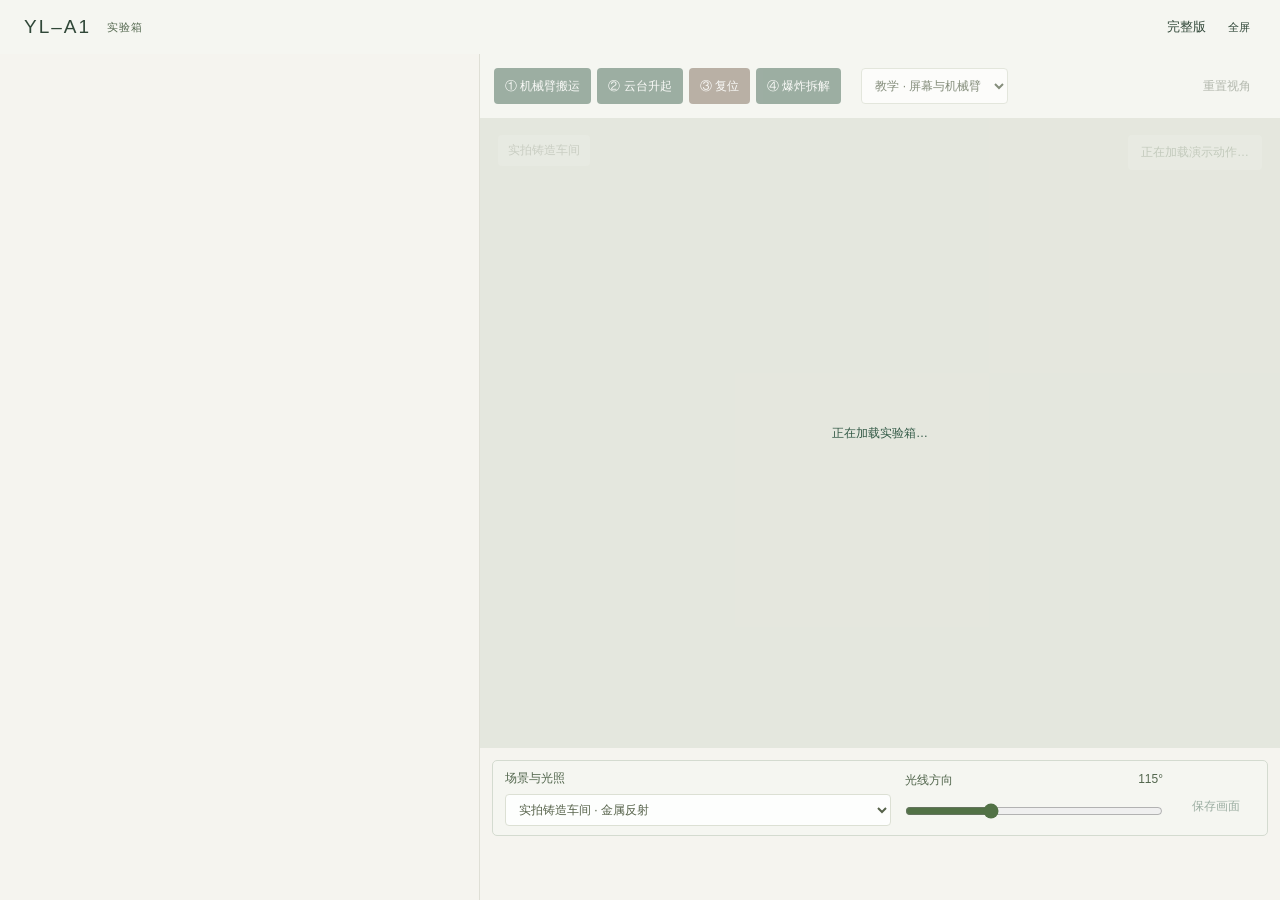
==== lite.html @ 1d9c5d98 "Release standalone YL-A1 demo with collision stops and finite-force grasping" ====
<!doctype html>
<html lang="zh-CN" data-render-mode="lite">
<head>
<meta charset="utf-8"><meta name="viewport" content="width=device-width,initial-scale=1">
<title>亚龙实验箱 · 轻量版</title>
<link rel="icon" href="data:,">
<link rel="stylesheet" href="style.css?rev=20261110-physics">
<link rel="stylesheet" href="preview-layout.css?rev=20261110-physics">
<link rel="stylesheet" href="demo.css?rev=20261110-physics">
<link rel="stylesheet" href="lesson-panel.css?rev=20261110-physics">
<link rel="stylesheet" href="demo-release.css?rev=20261110-physics">
<script type="importmap">{
  "imports": {
    "three": "./vendor/three/build/three.webgpu.js",
    "three/webgpu": "./vendor/three/build/three.webgpu.js",
    "three/tsl": "./vendor/three/build/three.tsl.js",
    "three/addons/": "./vendor/three/examples/jsm/",
    "three/examples/jsm/": "./vendor/three/examples/jsm/",
    "./angle-map.js": "./angle-map.js?rev=20261110-physics",
    "./button-detail.js": "./button-detail.js?rev=20261110-physics",
    "./demo-app.js": "./demo-app.js?rev=20261110-physics",
    "./explode-preview.js": "./explode-preview.js?rev=20261110-physics",
    "./finish-calibration.js": "./finish-calibration.js?rev=20261110-physics",
    "./laboratory-stage.js": "./laboratory-stage.js?rev=20261110-physics",
    "./lesson-panel.js": "./lesson-panel.js?rev=20261110-physics",
    "./lesson-program.js": "./lesson-program.js?rev=20261110-physics",
    "./lesson-runner.js": "./lesson-runner.js?rev=20261110-physics",
    "./lesson-screen.js": "./lesson-screen.js?rev=20261110-physics",
    "./levels.js": "./levels.js?rev=20261110-physics",
    "./panel-art.js": "./panel-art.js?rev=20261110-physics",
    "./part-labels.js": "./part-labels.js?rev=20261110-physics",
    "./photographic-environments.js": "./photographic-environments.js?rev=20261110-physics",
    "./render-mode.js": "./render-mode.js?rev=20261110-physics",
    "./selection-indicator.js": "./selection-indicator.js?rev=20261110-physics",
    "./self-occlusion.js": "./self-occlusion.js?rev=20261110-physics",
    "./servo-labels.js": "./servo-labels.js?rev=20261110-physics",
    "./studio-post.js": "./studio-post.js?rev=20261110-physics",
    "./studio-stage.js": "./studio-stage.js?rev=20261110-physics",
    "./surface-detail.js": "./surface-detail.js?rev=20261110-physics",
    "./teaching-bundle.js": "./teaching-bundle.js?rev=20261110-physics",
    "./wood-texture.js": "./wood-texture.js?rev=20261110-physics"
  }
}</script>
</head>
<body class="demo-view">
<div class="demo-brand">YL–A1 <span>实验箱</span><a class="quality-link" href="index.html">完整版</a><button id="fullscreen" type="button">全屏</button></div>
<aside id="lesson-panel" aria-label="关卡"></aside>
<main aria-label="实验箱演示">
 <section id="page-materials" class="page active"><div class="material-layout"><div class="preview-column">
  <div class="viewport-toolbar">
   <div class="motion-actions"><button id="arm-start" disabled>① 机械臂搬运</button><button id="gimbal-start" disabled>② 云台升起</button><button id="reset" disabled>③ 复位</button><button id="explode-start" disabled>④ 爆炸拆解</button></div>
   <select id="camera-view" aria-label="演示视角" disabled><option value="teaching">教学 · 屏幕与机械臂</option><option value="wide">远景 · 整箱</option><option value="medium">中景 · 功能动作</option><option value="close">近景 · 材质细节</option><option value="detail">材质近景</option><option value="arm">机械臂</option><option value="gimbal">云台</option><option value="top">俯视</option><option value="all">整箱</option></select>
   <button id="reset-view" class="quiet" disabled>重置视角</button>
  </div>
  <div id="viewport"><div id="action-status" role="status" aria-live="polite">正在加载演示动作…</div><div class="viewport-label">实拍铸造车间</div><div id="loading" class="loading" role="status">正在准备实验箱…</div></div>
  <div class="preview-controls">
   <div><label for="environment">场景与光照 <a id="environment-source" href="https://polyhaven.com/a/industrial_workshop_foundry" target="_blank" rel="noopener">Poly Haven</a></label><select id="environment"><option value="foundry">实拍铸造车间 · 金属反射</option><option value="workshop">实拍车间 · 大窗日光</option><option value="metalStudio">实拍摄影棚 · 柔光箱反射</option><option value="light">中性柔光棚</option><option value="dark">深灰摄影棚 · 轮廓光</option><option value="warm">暖色摄影棚</option></select></div>
   <div><label for="environment-rotation">光线方向 <output id="environment-angle">0°</output></label><input id="environment-rotation" type="range" min="0" max="360" step="1" value="0"></div>
   <button id="snapshot" type="button" class="quiet" disabled>保存画面</button>
  </div>
 </div></div></section>
</main>
<select id="model" hidden aria-label="模型"><option value="all">实验箱</option></select><select id="target" hidden aria-label="当前零件"><option value=""></option></select>
<script src="demo-start.js?rev=20261110-physics"></script>
</body></html>
---- style.css ----
@charset "UTF-8";
.selection-indicator{position:absolute;top:43px;left:18px;max-width:90%;padding:7px 10px;border:1px solid #e7a43a;background:#fff5dbed;color:#684516;border-radius:4px;font-size:11px;pointer-events:none;z-index:2}.selection-indicator[hidden]{display:none}
:root{--paper:#f5f4ef;--white:#fff;--ink:#242b27;--muted:#7c817b;--line:#dfdfd6;--green:#315844;--mint:#e6ece2;--orange:#c7784d;font-family:Inter,"Segoe UI","Microsoft YaHei",sans-serif;color:var(--ink);background:var(--paper);font-synthesis:none}
*{box-sizing:border-box}body{margin:0;font-size:14px}button,input,select{font:inherit}button,a,select,input{outline-offset:4px}button{cursor:pointer;border:0;background:transparent;color:inherit}button:disabled{opacity:.45;cursor:not-allowed}a{color:inherit;text-decoration:none}a:hover{text-decoration:underline}h1,h2,h3,p{margin-top:0}p{line-height:1.8}button{transition:background .16s,color .16s}button:focus-visible,a:focus-visible{outline:2px solid var(--green)}button:hover{filter:brightness(.96)}.rail{position:fixed;inset:0 auto 0 0;width:222px;background:#242d27;color:#e7ece4;padding:32px 20px;display:flex;flex-direction:column;z-index:5}.brand{display:flex;align-items:center;gap:12px;font-weight:600;font-size:17px;padding:0 6px}.brand small{display:block;font-size:11px;font-weight:400;color:#a7b0a3;margin-top:7px;letter-spacing:1px}.brandmark{width:35px;height:40px;border:1px solid #8c9d8a;border-radius:10px;display:grid;place-items:center;font-family:Georgia,serif;font-size:27px}.rail nav{margin-top:65px;display:grid;gap:9px}.nav{padding:14px 12px;text-align:left;border-radius:6px;display:flex;align-items:center;gap:12px;font-size:13px;color:#acb8a8}.nav span{font-size:10px;font-family:monospace;opacity:.65}.nav.active{background:#3b493d;color:#f1f3e8}.demo-nav{background:#b97845;color:#fff!important;box-shadow:0 8px 18px #121b1555;font-weight:600;position:relative}.demo-nav:hover{background:#d18b52;filter:none;text-decoration:none}.demo-nav span{color:#ffe1bd;opacity:1;font-size:11px}.demo-nav:after{content:"";position:absolute;inset:0;border:1px solid #e8b27e66;border-radius:6px;pointer-events:none}.nav i{margin-left:auto;font-size:11px;font-style:normal}.rail-note{margin-top:auto;border-top:1px solid #425043;padding:22px 8px 0;font-size:12px;color:#bec8b7}.rail-note p{margin:14px 0 0;color:#8f9c8d;font-size:11px}.dot{display:inline-block;width:6px;height:6px;background:#80a27a;border-radius:50%;margin-right:8px;vertical-align:middle}main{margin-left:222px}header{height:79px;border-bottom:1px solid var(--line);display:flex;align-items:center;justify-content:space-between;padding:0 40px;font-size:12px;color:var(--muted)}.header-actions{display:flex;gap:14px}.solid,.outline,.quiet{padding:10px 15px;border-radius:5px;font-size:12px;white-space:nowrap}.solid{background:var(--green);color:#fff}.solid span{margin-left:20px}.outline{border:1px solid #bdc6b6}.quiet{background:transparent;color:#66705f}.page{display:none;padding:36px 40px 46px}.page.active{display:block}.eyebrow{display:block;color:var(--green);font-size:11px;letter-spacing:2px;margin-bottom:16px;font-weight:600}h1{font-size:39px;line-height:1.35;letter-spacing:-1px;font-weight:500;margin-bottom:12px}h1 em{font-style:normal;color:var(--green)}h2{font-size:16px;font-weight:550;letter-spacing:-.2px}h3{font-size:14px;font-weight:600}footer{padding:20px 40px;border-top:1px solid var(--line);font-size:10px;display:flex;justify-content:space-between;color:#899080;gap:15px}footer a{text-decoration:underline}.intro{padding:15px 0 35px;position:relative}.intro h1{font-size:44px}.intro-actions{display:flex;align-items:center;gap:10px;position:relative;z-index:1}.demo-launch{display:inline-block}.intro>p{color:#73796d;margin:18px 0 24px}.intro:after{content:"";position:absolute;right:4%;top:5px;width:220px;height:220px;border-radius:50%;background:radial-gradient(circle at 32% 26%,#e5ebe0 2%,#98a68d 30%,#51664c 55%,#2b3f29 75%);box-shadow:16px 27px 45px #79857135,inset -15px -15px 30px #1f31252a;pointer-events:none}.section-heading{display:flex;justify-content:space-between;align-items:center;gap:10px}.section-heading h2{margin:0}.section-heading>span{font-size:10px;color:var(--muted)}.flow-board{border:1px solid var(--line);background:#fff;padding:23px;border-radius:8px}.flow-steps{display:grid;grid-template-columns:repeat(5,1fr);gap:16px;margin:25px 0}.flow-step{text-align:left;position:relative;background:#f7f7f2;padding:17px 14px;border:1px solid transparent;border-radius:5px;min-height:100px}.flow-step:not(:last-child):after{content:"→";position:absolute;right:-14px;top:40%;color:#acb3a4;font-size:15px}.flow-step.active{border-color:#809772;background:#eef2e9}.flow-step small{display:block;color:#8b9584;margin-bottom:12px;font:10px monospace}.flow-step b{font-size:14px;font-weight:550}.flow-step span{display:block;color:#7e8776;font-size:11px;margin-top:8px}.flow-detail{display:grid;grid-template-columns:1.05fr 1.25fr;gap:40px;padding:24px 7px 5px;border-top:1px solid var(--line);min-height:160px}.flow-detail h3{font-size:20px;font-weight:500;margin-bottom:10px}.flow-detail p{font-size:12px;color:#6f7867;margin-bottom:8px}.flow-detail .flow-example{background:#f4f5ef;padding:17px 20px;border-radius:5px;align-self:start}.flow-example small{color:var(--green);font-size:10px;letter-spacing:1px}.flow-example p{color:#49583f;margin:9px 0 0}.explain-grid{display:grid;grid-template-columns:repeat(3,1fr);gap:27px;margin-top:32px}.explain-grid article{padding:0 12px 0 0}.mini-icon{font-size:24px;color:#648059;display:block;margin-bottom:12px}.explain-grid p{font-size:12px;color:#79816f}.workflow-bottom{border-top:1px solid var(--line);margin-top:18px;padding-top:28px;display:flex;justify-content:space-between;align-items:center;gap:25px}.workflow-bottom p{font-size:12px;color:#727a68;max-width:770px;margin:0}.workflow-bottom b{color:#4f5c45;font-weight:550}.page-title{display:flex;align-items:end;justify-content:space-between;gap:20px;margin-bottom:25px}.page-title h1{font-size:32px;margin-bottom:0}.page-title p{font-size:11px;color:var(--muted);margin-bottom:6px}.material-layout{display:grid;grid-template-columns:175px minmax(320px,1fr) 244px;gap:22px}.library-panel .section-heading{margin-bottom:18px}.library-panel h2,.asset-panel h2{font-size:13px}.library-button{display:block;width:100%;text-align:left;padding:13px 10px;margin-bottom:6px;border-radius:5px;border:1px solid transparent}.library-button.active{background:#e7ecdf;border-color:#c7d2bd}.library-button b{font-size:12px;display:block;font-weight:550}.library-button small{font-size:10px;color:#8a917e;display:block;margin-top:5px}.library-button .lib-icon{display:inline-grid;place-items:center;width:22px;height:22px;font:10px Georgia;background:#e7e9e0;border-radius:4px;margin-right:7px;color:#6c785e}.library-info{margin-top:20px;padding:18px 5px 0;border-top:1px solid var(--line)}.library-info p{font-size:11px;color:#7a8370}.library-info a{font-size:11px;color:var(--green);display:inline-block;margin:0 9px 10px 0;text-decoration:underline}.tag{font-size:9px;background:#edf0e6;color:#677a58;padding:3px 6px;border-radius:3px;white-space:nowrap}.viewport-toolbar{display:flex;align-items:center;gap:5px;height:43px;margin-top:-8px}.viewport-toolbar select{margin-right:auto;max-width:55%}select{border:1px solid #dce0d4;background:#fff;padding:7px 9px;color:#56624a;border-radius:4px;font-size:11px;max-width:100%}#viewport{height:420px;position:relative;background:#e5e7df;border-radius:8px;overflow:hidden;border:1px solid #dce0d5}#viewport canvas{display:block;width:100%;height:100%;touch-action:none}.viewport-label{position:absolute;top:17px;left:18px;z-index:1;font-size:10px;color:#62705d;pointer-events:none}.viewport-bottom{position:absolute;bottom:14px;left:18px;right:18px;display:flex;flex-direction:column;gap:7px;pointer-events:none;color:#4a5c45;font-size:10px}.viewport-bottom span:last-child{font-size:9px;opacity:.6}.loading{position:absolute;inset:0;display:grid;place-items:center;color:#6c7c61;font-size:12px;background:#e5e7dfc9;z-index:3}.loading.hidden{display:none}.preview-controls{display:grid;grid-template-columns:1fr 1fr;gap:16px;margin:16px 0}.preview-controls label{font-size:10px;color:#7e8776;display:block;margin-bottom:7px}.preview-controls select{width:100%;background:transparent;font-size:10px}.compare-row{display:flex;justify-content:space-between;align-items:center;gap:10px}.segmented{display:flex;border:1px solid #d8dfd0;border-radius:4px;padding:3px}.segmented button{font-size:10px;padding:8px 13px;border-radius:3px;color:#88927b}.segmented .active{background:#fff;box-shadow:0 1px 4px #29391d12;color:#3d5633}.preview-note{font-size:10px;color:#8b9281;line-height:1.7;margin:15px 0}.upload{border-top:1px solid var(--line);padding-top:13px;font-size:11px;color:#68765b}.upload p{font-size:10px;color:#8a927f}.upload input{max-width:100%;font-size:10px;margin-bottom:10px}.upload label{display:block;font-size:10px}.asset-panel{background:#fff;border:1px solid var(--line);border-radius:7px;padding:17px;align-self:start}.search input{width:100%;margin:15px 0 12px;background:#f6f7f1;border:1px solid #e5e7de;border-radius:4px;padding:9px;font-size:10px}.asset-grid{display:grid;grid-template-columns:repeat(2,minmax(0,1fr));gap:9px;max-height:340px;overflow:auto;padding:2px}.asset-card{border:1px solid #e4e6dc;border-radius:5px;text-align:left;padding:5px;min-width:0;background:white}.asset-card.active{outline:2px solid #668456;outline-offset:-1px;background:#f1f5eb}.asset-card img{width:100%;height:67px;object-fit:cover;border-radius:3px;display:block;background:#e1e4d9}.asset-card b{display:block;font-size:10px;font-weight:500;margin:8px 2px 5px;overflow:hidden;text-overflow:ellipsis;white-space:nowrap}.asset-card small{display:block;font:8px monospace;color:#929b88;margin:0 2px 4px}.material-settings{border-top:1px solid var(--line);margin-top:19px;padding-top:17px}.material-settings p{font-size:10px;color:#8b937e;margin:0 0 15px}.material-settings label{display:block;font-size:10px;color:#738067;margin-top:12px}.material-settings output{float:right;color:#354c2f;font-family:monospace}input[type=range]{display:block;width:100%;height:3px;margin:13px 0 15px;accent-color:#527246;cursor:pointer}.material-settings .solid{width:100%;margin-top:17px;font-size:11px}.channel-links{display:flex;flex-wrap:wrap;gap:7px;margin-top:16px}.channel-links a{font-size:9px;border-bottom:1px solid #b1bba6;color:#758467}.no-assets{grid-column:1/-1;padding:20px 0;font-size:11px;color:#7c8770;line-height:1.8}.no-assets a{display:inline-block;margin-top:12px;text-decoration:underline;color:var(--green)}.stack-group{margin:32px 0}.stack-group>h2{display:flex;align-items:center;gap:12px;font-size:17px}.stack-group>h2 span{font:11px monospace;color:#94a18a}.stack-cards{display:grid;grid-template-columns:repeat(3,1fr);gap:16px}.stack-card{border:1px solid var(--line);border-radius:7px;background:#fff;padding:22px;display:flex;flex-direction:column;align-items:start}.stack-card.active{border-color:#648552;background:#f2f6ed}.stack-card h3{font-size:19px;font-weight:500;margin:16px 0 12px}.stack-card p{font-size:12px;color:#78826e;flex:1}.stack-card .tag{margin-bottom:0}.stack-card .outline{margin-top:8px}.stack-card a{margin-top:15px;font-size:10px;color:#8c967f;text-decoration:underline}.callout{padding:22px 25px;background:#e9ede2;border-left:3px solid #7c946b;border-radius:4px;margin-top:30px;color:#617454;font-size:12px}.callout p{margin:10px 0 0;font-size:12px}.plan-empty{border:1px dashed #b9c7ad;border-radius:9px;padding:50px 30px;text-align:center;color:#8d9b80;margin:35px 0}.plan-empty h2{color:#526947;font-size:22px;font-weight:400}.plan-item{display:flex;align-items:center;justify-content:space-between;gap:24px;padding:24px;border:1px solid var(--line);background:#fff;margin:14px 0;border-radius:6px}.plan-item img{width:66px;height:66px;border-radius:5px;object-fit:cover}.plan-item .plan-text{flex:1;min-width:0}.plan-item h3{margin:0 0 8px}.plan-item p,.plan-item a{font-size:11px;color:#7d8971;margin:0}.plan-item a{text-decoration:underline}.plan-item .remove{color:#a68778;font-size:12px}.plan-top{font-size:12px;color:#7b876e}.plan-top b{color:#4c6940}dialog{border:1px solid var(--line);border-radius:10px;max-width:min(1000px,92vw);max-height:90vh;padding:20px;background:var(--paper)}dialog::backdrop{background:#1c2c22aa;backdrop-filter:blur(4px)}dialog>button{float:right}dialog img{display:block;max-width:100%;max-height:68vh;margin:auto;object-fit:contain}dialog p{font-size:12px;color:#7f8c73}#toast{position:fixed;bottom:30px;left:calc(50% + 90px);transform:translate(-50%,20px);background:#2f4634;color:#eef2e8;padding:13px 22px;border-radius:6px;font-size:12px;z-index:99;opacity:0;pointer-events:none;transition:.2s;max-width:70vw}#toast.show{opacity:1;transform:translate(-50%,0)}
.catalog-tools{border-top:1px solid var(--line);margin-top:12px;padding-top:15px}.catalog-tools button{width:100%;font-size:10px;margin:5px 0}.catalog-tools p{font-size:10px;color:#7b876e;margin:8px 0 12px;line-height:1.7}.asset-filters{display:grid;grid-template-columns:1fr 1fr;gap:6px;margin:0 0 10px}.asset-filters select{font-size:10px;min-width:0;padding:7px 5px}#resolution{grid-column:1/-1}.pick-row{display:flex;align-items:center;gap:4px;font-size:9px;color:#89947c;margin:8px 0 12px}.pick-row span{margin-right:auto}.pick-row .quiet{padding:3px;font-size:9px}.asset-tile{position:relative;min-width:0}.asset-tile .asset-card{width:100%;height:100%;padding-top:6px}.asset-check{position:absolute;top:9px;right:7px;accent-color:#315844;width:14px;height:14px;cursor:pointer;box-shadow:0 0 4px #fff}.cache-badge{font-size:8px;display:block;color:#a58c69;padding:3px 2px}.cache-badge.cached{color:#527745}.asset-card .image-failed{font-size:9px;color:#89947e;line-height:1.6;object-fit:contain}.pagination{display:flex;align-items:center;justify-content:space-between;gap:10px;margin-top:12px}.pagination .outline{padding:5px 11px;font-size:11px}.pagination span{font:10px monospace;color:#859279}#downloads-dialog{width:650px;padding:28px}#downloads-dialog>p{font-size:12px;color:#7c8871}#downloads-dialog h2{font-size:22px}#downloads-dialog h3{margin-top:25px}.batch-options{display:grid;grid-template-columns:2fr 1fr;gap:18px;margin-top:24px}.batch-options label{font-size:11px;color:#77856d}.batch-options select{display:block;width:100%;margin-top:8px}.batch-options+.callout{margin:18px 0}.batch-options+.callout p{font-size:11px}#downloads-dialog progress{width:100%;height:7px;accent-color:#527a43}#downloads-dialog hr{border:0;border-top:1px solid var(--line);margin-top:28px}.queue-actions{display:flex;flex-wrap:wrap;gap:10px}#queue-summary,#queue-current,#queue-errors p{font-size:11px;color:#7b886d}#queue-errors p{color:#a06b54}.material-layout .asset-grid{max-height:360px}.material-layout .asset-card b{font-size:9px}
@media(min-width:1600px){.page{padding:45px 60px}header,footer{padding-left:60px;padding-right:60px}.material-layout{grid-template-columns:200px minmax(400px,1fr) 280px;gap:30px}#viewport{height:510px}.asset-card img{height:90px}}
@media(max-width:1200px){.rail{width:185px;padding:28px 14px}.brand{font-size:14px}.brand small{font-size:9px}main{margin-left:185px}.page{padding:28px 25px}.material-layout{grid-template-columns:150px minmax(260px,1fr) 205px;gap:14px}.asset-panel{padding:12px}header,footer{padding-left:25px;padding-right:25px}.viewport-toolbar .quiet{padding:7px;font-size:10px}#viewport{height:380px}.page-title{align-items:start}.page-title p{max-width:220px}.intro:after{width:190px;height:190px}}
@media(max-width:980px){.rail{width:160px}.brand{font-size:12px;gap:7px}.brandmark{width:27px;height:32px;font-size:23px}.nav{padding:12px 7px;gap:7px;font-size:11px}main{margin-left:160px}.material-layout{grid-template-columns:135px minmax(240px,1fr)}.asset-panel{grid-column:1/-1}.asset-grid{grid-template-columns:repeat(5,1fr)}.material-settings{display:grid;grid-template-columns:repeat(4,1fr);gap:10px}.material-settings h3,.material-settings>p,.channel-links{grid-column:1/-1}.material-settings .solid{grid-column:1/-1}.stack-cards{grid-template-columns:repeat(2,1fr)}.intro:after{width:155px;height:155px;right:0;top:30px}.intro h1{font-size:36px}.page-title h1{font-size:27px}.flow-step{padding:12px 8px}.flow-step b{font-size:12px}.flow-step span{font-size:9px}.flow-steps{gap:10px}.flow-step:not(:last-child):after{right:-10px}.flow-detail{gap:20px}.explain-grid{gap:14px}footer{flex-direction:column;gap:5px}}
@media(max-width:650px){.rail{position:static;width:100%;padding:17px 18px 0;background:#242d27}.brand{font-size:16px}.brand small{font-size:10px}.rail nav{display:flex;margin-top:20px;gap:3px}.nav{flex:1;justify-content:center;font-size:11px;padding:11px 2px;border-radius:4px 4px 0 0}.nav span,.rail-note{display:none}main{margin:0}header{height:60px;padding:0 18px}#crumb{font-size:10px}.header-actions{gap:2px}.header-actions .quiet,.header-actions .solid{font-size:10px;padding:8px}.page{padding:25px 18px}.intro:after{width:105px;height:105px;top:30px;opacity:.7}.intro h1{font-size:30px}.intro p{font-size:12px;max-width:75%}.flow-board{padding:16px}.flow-steps{grid-template-columns:1fr;gap:7px;margin:20px 0}.flow-step{min-height:0;display:flex;gap:12px;align-items:center;padding:12px}.flow-step small{margin:0}.flow-step span{margin:0 0 0 auto}.flow-step:not(:last-child):after{display:none}.flow-detail{grid-template-columns:1fr;gap:12px}.explain-grid{grid-template-columns:1fr;margin-top:24px;gap:10px}.explain-grid article{display:grid;grid-template-columns:35px 1fr}.explain-grid h3{margin-bottom:7px}.explain-grid p{grid-column:2}.workflow-bottom{display:block}.workflow-bottom>button{margin-top:18px}.page-title{display:block}.page-title p{max-width:none;margin-top:10px}.material-layout{display:flex;flex-direction:column}.library-panel #library-list{display:flex;overflow:auto;gap:8px;margin-top:10px}.library-button{min-width:130px;margin:0;padding:10px}.library-info{margin-top:10px;padding:10px 0;display:flex;gap:7px;align-items:center;flex-wrap:wrap}.library-info p{margin:0}.library-info p:nth-of-type(2){width:100%}.library-info a{margin:0 8px 0 0}.viewport-toolbar{margin:0}#viewport{height:360px}.asset-grid{grid-template-columns:repeat(3,1fr);max-height:300px}.material-settings{grid-template-columns:repeat(2,1fr)}.stack-cards{grid-template-columns:1fr}.plan-item{padding:16px;gap:12px}.plan-item img{width:44px;height:44px}.plan-item p{font-size:10px}#toast{left:50%;max-width:90vw;width:max-content}.preview-note{font-size:10px}}
---- preview-layout.css ----
/* Give the model the whole workspace width; browsing lives underneath. */
.realtime-badge{font-size:11px;padding:7px 10px;background:#e6ecdf;color:#45603d;border-radius:4px;white-space:nowrap}
.precision-canvas{position:absolute;inset:0;width:100%;height:100%;pointer-events:none}.precision-canvas[hidden]{display:none!important}.precision-status{position:absolute;right:18px;top:18px;z-index:3;background:#fffdf0e8;color:#506047;padding:7px 10px;border-radius:4px;font-size:10px;pointer-events:none}#render-mode{max-width:230px}.viewport-toolbar #model{margin-right:0}.viewport-toolbar #reset-view{margin-left:auto}
.selection-callout{position:absolute;z-index:3;padding:10px 16px;border:1px solid #6c8170;background:#fffffff2;color:#284634;border-radius:5px;max-width:230px;font-size:14px;box-shadow:0 3px 15px #24352920;pointer-events:none}.selection-callout[hidden]{display:none}.selection-leader{position:absolute;inset:0;width:100%;height:100%;pointer-events:none;z-index:2;overflow:hidden}.selection-leader path{stroke:#42634d;stroke-width:1.4;fill:none}.selection-leader circle{fill:#fff;stroke:#42634d;stroke-width:1.6}
.material-layout{display:grid;grid-template-columns:230px minmax(0,1fr);gap:28px;align-items:start}
.preview-column{grid-column:1/-1;grid-row:1;min-width:0}
.library-panel{grid-column:1;grid-row:2}
.asset-panel{grid-column:2;grid-row:2;min-width:0;padding:22px}
#viewport{height:78vh;min-height:580px;max-height:1100px}
.viewport-toolbar{height:48px;margin-top:0}
.preview-controls{grid-template-columns:1fr 1fr;max-width:none}
.material-layout .asset-grid{grid-template-columns:repeat(auto-fill,minmax(130px,1fr));max-height:570px;gap:13px}
.material-layout .asset-card img{height:115px}
.material-layout .asset-card b{font-size:12px}
.asset-panel .asset-filters{grid-template-columns:1fr 1fr 1fr}
.asset-panel #resolution{grid-column:auto}
.material-settings{display:grid;grid-template-columns:repeat(4,minmax(0,1fr));gap:12px 24px}
.material-settings h3,.material-settings>p,.material-settings .channel-links{grid-column:1/-1}
.material-settings .solid{grid-column:1/-1;max-width:300px}
@media(max-width:980px){.material-layout{grid-template-columns:185px minmax(0,1fr);gap:20px}#viewport{height:75vh;min-height:500px}.material-settings{grid-template-columns:repeat(2,minmax(0,1fr))}.material-layout .asset-grid{grid-template-columns:repeat(auto-fill,minmax(110px,1fr))}}
@media(max-width:650px){.material-layout{display:flex;flex-direction:column}.preview-column{order:0;width:100%}.library-panel{order:1;width:100%}.asset-panel{order:2;width:100%}#viewport{height:70vh;min-height:400px;max-height:800px}.material-layout .asset-grid{grid-template-columns:repeat(2,minmax(0,1fr));max-height:500px}.asset-panel .asset-filters{grid-template-columns:1fr 1fr}.asset-panel #resolution{grid-column:1/-1}.material-layout .asset-card img{height:110px}}

.preview-controls{grid-template-columns:1.3fr .8fr 1.3fr;align-items:end}.preview-controls label output{float:right}#environment-source{font-size:10px;margin-left:5px}#environment-source[hidden]{display:none}@media(max-width:650px){.preview-controls{grid-template-columns:1fr 1fr}.preview-controls>div:last-child{grid-column:1/-1}}
---- demo.css ----
.demo-view{background:#b8bdc5}.demo-view .rail,.demo-view header,.demo-view footer,.demo-view .page-title,.demo-view .library-panel,.demo-view .asset-panel,.demo-view .upload,.demo-view .preview-note{display:none}.demo-view main{margin:0}.demo-view #page-materials{padding:0}.demo-view .material-layout{display:block}.demo-view .preview-column{width:100%}.demo-view #viewport{height:calc(100vh - 146px);min-height:400px;max-height:none;border:0;border-radius:0}.demo-view .viewport-toolbar{padding:0 24px;margin:0;height:54px;background:#f6f7f2e8}.demo-view .preview-controls{position:absolute;bottom:12px;left:24px;right:24px;margin:0;max-width:680px;z-index:4}.demo-view .compare-row{position:absolute;right:24px;bottom:18px;z-index:4}.demo-view .viewport-bottom{bottom:20px}.demo-brand{height:54px;display:flex;align-items:center;gap:16px;padding:0 24px;background:#f6f7f2e8;font-size:19px;letter-spacing:2px;color:#304738}.demo-brand span{font-size:11px;letter-spacing:1px;color:#84927a}.demo-brand a{margin-left:auto;font-size:11px;letter-spacing:0}.demo-brand button{font-size:11px;letter-spacing:0}.demo-view .preview-controls select{background:#ffffffd9}.demo-view .preview-controls label{color:#52664d}.demo-view .segmented{background:#f6f7f2de}.demo-view .compare-row #snapshot{background:#ffffffc9}@media(max-width:850px){.demo-view .compare-row{bottom:110px}.demo-view .preview-controls{max-width:none;right:24px}.demo-view #viewport{height:calc(100vh - 220px)}.demo-view .viewport-toolbar{padding:0 12px;flex-wrap:wrap;height:auto;min-height:72px;gap:5px}.demo-view .viewport-toolbar select{max-width:50%}.demo-brand{padding:0 14px}.demo-brand span{display:none}}
.motion-actions{display:flex;gap:6px}.motion-actions button{padding:8px 11px;background:#315844;color:#fff;border-radius:4px;font-size:11px}.motion-actions #reset{background:#725c4b}.demo-view #model{display:none}.demo-view #action-status{position:absolute;top:17px;right:18px;z-index:3;background:#f6f8f0ec;padding:9px 13px;border-radius:4px;color:#465d3d;font-size:12px;max-width:55%;pointer-events:none}.demo-view #camera-view{margin-left:10px}.demo-view .viewport-toolbar{gap:10px}.demo-view .realtime-badge{font-size:10px}@media(max-width:850px){.motion-actions button{font-size:10px;padding:8px}.demo-view #action-status{font-size:10px;top:40px;max-width:85%}.demo-view .realtime-badge{display:none}}

.demo-view .preview-controls{max-width:calc(100% - 400px);padding:9px 12px;background:#f6f7f2ed;border:1px solid #d4dbd0;border-radius:5px;gap:14px;bottom:14px}.demo-view .viewport-bottom{display:none}.demo-view .viewport-label{padding:7px 10px;background:#f6f7f2da;border-radius:4px}.demo-view .preview-controls input[type=range]{height:30px;margin:0}@media(max-width:850px){.demo-view .preview-controls{max-width:none;grid-template-columns:1.3fr .8fr 1.3fr;left:12px;right:12px;gap:8px}.demo-view .preview-controls>div:last-child{grid-column:auto}.demo-view .compare-row{bottom:110px}}@media(max-width:500px){.demo-view .preview-controls{grid-template-columns:1fr 1fr}.demo-view .preview-controls>div:last-child{grid-column:1/-1}.demo-view .compare-row{bottom:160px}}

.demo-brand .quality-link{margin-left:auto;font-size:13px;font-weight:650;white-space:nowrap;padding:8px 0}.demo-brand .quality-link+a{margin-left:0}
@media(max-width:500px){.demo-brand{gap:10px}.demo-brand .quality-link{font-size:12px}.demo-brand{letter-spacing:0}}

.render-recovery{display:block;margin:12px auto 0;padding:10px 16px;width:max-content;background:#315844;color:#fff;border-radius:4px}.demo-brand a.quality-link+a{margin-left:0}.demo-brand .quality-link{min-height:36px;display:inline-flex;align-items:center}
---- lesson-panel.css ----
.demo-view:has(#lesson-panel) {
  --lesson-panel-width: clamp(390px, 38vw, 480px);
  background: var(--paper);
}

.lesson-screen-text {
  position: absolute;
  width: 1px;
  height: 1px;
  padding: 0;
  margin: -1px;
  overflow: hidden;
  clip-path: inset(50%);
  white-space: pre;
  border: 0;
}

.demo-view:has(#lesson-panel) > main {
  min-width: 0;
  margin-left: var(--lesson-panel-width);
}

.demo-view #lesson-panel {
  position: fixed;
  top: 54px;
  bottom: 0;
  left: 0;
  z-index: 5;
  width: var(--lesson-panel-width);
  padding: 26px 22px;
  overflow-y: auto;
  overscroll-behavior: contain;
  background: var(--paper);
  color: var(--ink);
  border-right: 1px solid var(--line);
}

.demo-view #lesson-panel [hidden] {
  display: none;
}

.demo-view #lesson-panel h2 {
  margin-bottom: 20px;
  font-size: 24px;
  line-height: 1.35;
}

.demo-view #lesson-panel .lesson-eyebrow {
  margin-bottom: 8px;
  color: var(--green);
  font-size: 12px;
  letter-spacing: 1px;
}

.demo-view #lesson-panel .lesson-cards {
  display: grid;
  gap: 10px;
}

.demo-view #lesson-panel .lesson-card {
  display: flex;
  align-items: center;
  gap: 16px;
  min-height: 64px;
  width: 100%;
  padding: 12px 16px;
  border: 1px solid var(--line);
  border-radius: 8px;
  background: var(--white);
  text-align: left;
  font-weight: 600;
}

.demo-view #lesson-panel .lesson-card:not(:disabled):hover {
  border-color: var(--green);
  background: var(--mint);
}

.demo-view #lesson-panel .lesson-card-number {
  color: var(--green);
  font-size: 20px;
  font-variant-numeric: tabular-nums;
}

.demo-view #lesson-panel .lesson-navigation {
  display: flex;
  align-items: center;
  gap: 12px;
  margin-bottom: 28px;
}

.demo-view #lesson-panel .lesson-back {
  flex: 0 0 auto;
  padding: 9px 0;
  color: var(--green);
}

.demo-view #lesson-panel .lesson-select {
  flex: 1;
  min-width: 0;
  width: 100%;
  padding: 9px;
  border: 1px solid var(--line);
  border-radius: 5px;
  color: var(--ink);
  background: var(--white);
  font-size: 12px;
}

.demo-view #lesson-panel .lesson-description {
  margin-bottom: 20px;
  font-size: 14px;
}

.demo-view #lesson-panel .lesson-table-scroll {
  width: 100%;
  overflow-x: auto;
  border: 1px solid var(--line);
  border-radius: 7px;
  background: var(--white);
}

.demo-view #lesson-panel .lesson-table {
  width: 100%;
  min-width: 390px;
  border-collapse: collapse;
  font-size: 12px;
  font-variant-numeric: tabular-nums;
}

.demo-view #lesson-panel .lesson-table th,
.demo-view #lesson-panel .lesson-table td {
  padding: 11px 5px;
  border-bottom: 1px solid var(--line);
  text-align: center;
  white-space: nowrap;
}

.demo-view #lesson-panel .lesson-table thead {
  background: var(--mint);
  color: var(--green);
}

.demo-view #lesson-panel .lesson-table tbody th {
  font-weight: 500;
}

.demo-view #lesson-panel .lesson-table tr:last-child > td,
.demo-view #lesson-panel .lesson-table tbody tr:last-child > th {
  border-bottom: 0;
}

.demo-view #lesson-panel .lesson-table input {
  width: 76px;
  min-width: 0;
  padding: 8px 3px;
  border: 1px solid var(--line);
  border-radius: 4px;
  background: var(--paper);
  color: var(--ink);
  text-align: center;
  font-size: 12px;
  font-variant-numeric: tabular-nums;
}

.demo-view #lesson-panel .lesson-delta {
  display: block;
  margin-top: 6px;
  color: var(--green);
  font-size: 11px;
  font-variant-numeric: tabular-nums;
  white-space: nowrap;
}

.demo-view #lesson-panel .lesson-table .is-active {
  background: var(--mint);
  box-shadow: inset 3px 0 var(--green);
}

.demo-view #lesson-panel .lesson-table .is-blocked {
  background: #fff0e6;
}
.demo-view #lesson-panel .lesson-table .is-blocked .lesson-delta {
  color: #8b351e;
}

.demo-view #lesson-panel .lesson-table .is-active input:disabled {
  opacity: 1;
  color: var(--green);
}

.demo-view #lesson-panel input:disabled,
.demo-view #lesson-panel select:disabled {
  opacity: .6;
  cursor: not-allowed;
}

.demo-view #lesson-panel :focus-visible {
  outline: 2px solid var(--green);
  outline-offset: 2px;
}

.demo-view #lesson-panel .lesson-actions {
  display: flex;
  flex-wrap: wrap;
  gap: 10px;
  margin: 20px 0 16px;
}

.demo-view #lesson-panel .lesson-actions button {
  flex: 1;
  min-height: 42px;
  padding: 10px 14px;
  border: 1px solid var(--green);
  border-radius: 5px;
  color: var(--green);
  background: var(--white);
  white-space: nowrap;
}

.demo-view #lesson-panel .lesson-actions .lesson-execute {
  color: var(--white);
  background: var(--green);
}

.demo-view #lesson-panel .lesson-feedback p {
  margin-bottom: 8px;
  font-size: 13px;
}

.demo-view #lesson-panel .lesson-validation:not([hidden]) {
  display: inline-block;
  padding: 5px 11px;
  border-radius: 4px;
  background: var(--mint);
  color: var(--green);
  font-weight: 600;
}

.demo-view #lesson-panel .lesson-busy-note {
  margin: 16px 0 0;
  color: var(--muted);
  font-size: 12px;
}

/* 缩窄后的原预览区域保留全部控件，避免绝对定位跨入关卡面板。 */
.demo-view:has(#lesson-panel) .preview-column {
  position: relative;
}

.demo-view:has(#lesson-panel) .viewport-toolbar {
  flex-wrap: wrap;
  height: auto;
  min-height: 64px;
  padding: 10px 14px;
}

.demo-view:has(#lesson-panel) .motion-actions {
  flex-wrap: wrap;
}

.demo-view:has(#lesson-panel) #viewport {
  height: calc(100dvh - 270px);
  min-height: 400px;
}

.demo-view:has(#lesson-panel) .preview-controls {
  position: static;
  width: auto;
  max-width: none;
  margin: 12px;
  grid-template-columns: 1.3fr .8fr 1.3fr;
}

.demo-view:has(#lesson-panel) .preview-controls > div {
  min-width: 0;
}

.demo-view:has(#lesson-panel) .preview-controls select {
  max-width: 100%;
}

.demo-view:has(#lesson-panel) .compare-row {
  position: static;
  flex-wrap: wrap;
  margin: 12px;
}

@media (max-width: 1100px) {
  .demo-view #lesson-panel {
    position: static;
    width: 100%;
    padding: 22px;
    border-right: 0;
    border-bottom: 1px solid var(--line);
    overflow: visible;
  }

  .demo-view:has(#lesson-panel) > main {
    margin-left: 0;
  }

  .demo-view #lesson-panel .lesson-cards {
    grid-template-columns: repeat(2, minmax(0, 1fr));
  }

  .demo-view:has(#lesson-panel) #viewport {
    height: 60svh;
    min-height: 360px;
  }
}

@media (max-width: 500px) {
  .demo-view #lesson-panel {
    padding: 20px 14px;
  }

  .demo-view #lesson-panel .lesson-cards {
    grid-template-columns: 1fr;
  }

  .demo-view #lesson-panel .lesson-navigation {
    margin-bottom: 20px;
  }

  .demo-view:has(#lesson-panel) .preview-controls {
    grid-template-columns: 1fr 1fr;
  }

  .demo-view:has(#lesson-panel) .preview-controls > div:last-child {
    grid-column: 1 / -1;
  }
}
---- demo-release.css ----
.demo-view:has(#lesson-panel) .preview-controls{grid-template-columns:minmax(180px,1.5fr) minmax(120px,1fr) auto}
.demo-view #snapshot{min-height:40px;color:var(--green)}
.demo-view #environment-source{font-size:11px;text-decoration:underline}
.demo-view .loading{padding:24px;text-align:center;align-content:center;gap:12px;color:#315844}
.demo-view .preview-controls input[type=range]{height:30px;margin:0}
.demo-view #camera-view{min-height:36px}
.demo-view .motion-actions button{min-height:36px}
.demo-view .lesson-screen-text{pointer-events:none}
.demo-view .demo-brand span{color:#52664d}
.demo-view .motion-actions button,.demo-view .viewport-toolbar .quiet,.demo-view #camera-view,
.demo-view .preview-controls select,.demo-view .preview-controls label,.demo-view .viewport-label,
.demo-view #action-status,.demo-view #snapshot{font-size:12px}
.demo-view ::selection{background:#c5d8c6;color:#193d29}
@media(max-width:650px){.demo-view:has(#lesson-panel) .preview-controls{grid-template-columns:1fr 1fr}.demo-view:has(#lesson-panel) .preview-controls>div:last-child{grid-column:auto}.demo-view #snapshot{grid-column:1/-1;text-align:right}.demo-view .motion-actions button{min-height:44px}.demo-view #camera-view{margin-left:0;max-width:70%}}
@media(prefers-reduced-motion:reduce){.demo-view button{transition:none}}
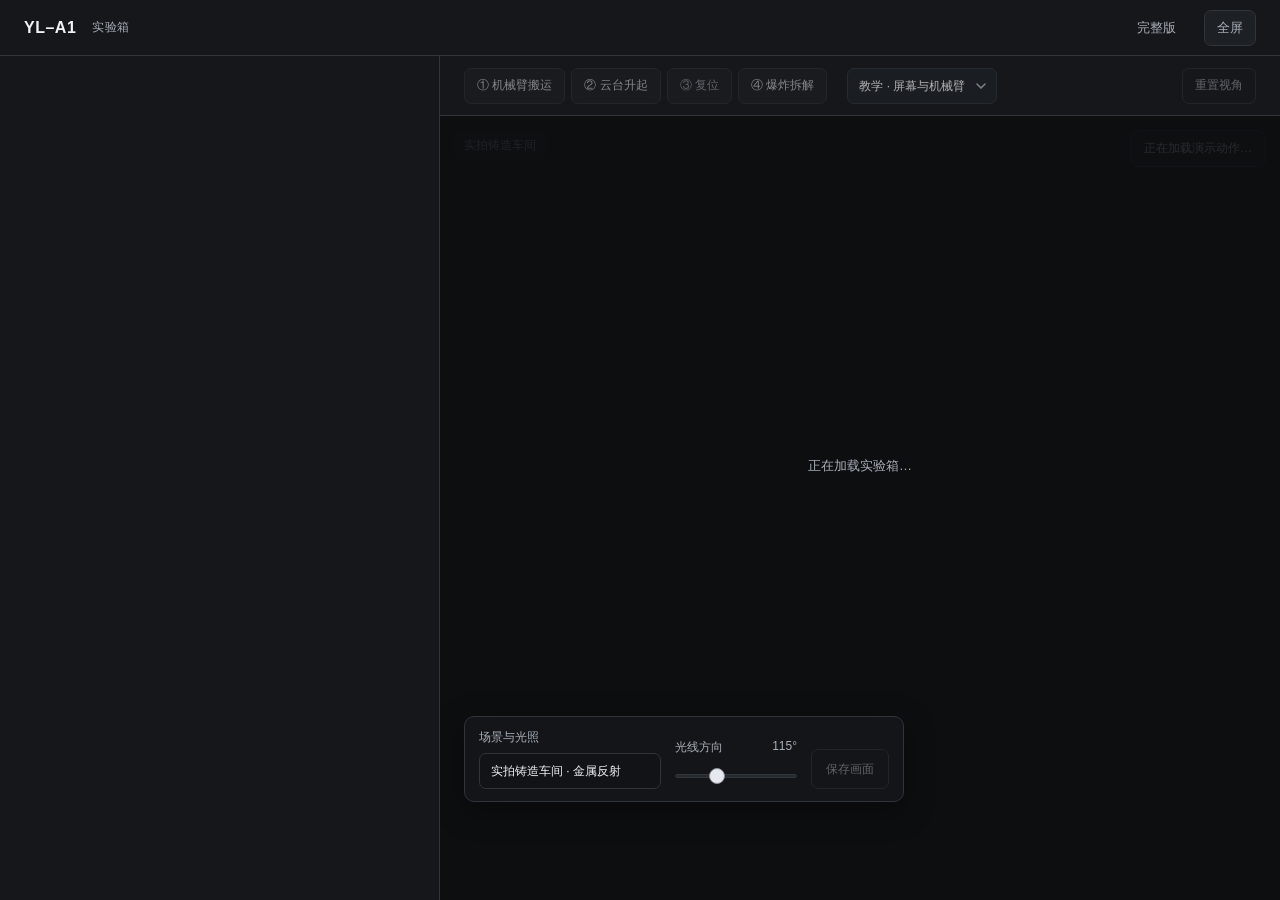
==== commit 3d3963d2: "archive: physics-demo baseline before UI shell redesign 2026-11-16" ====
--- a/lite.html
+++ b/lite.html
@@ -4,11 +4,12 @@
 <meta charset="utf-8"><meta name="viewport" content="width=device-width,initial-scale=1">
 <title>亚龙实验箱 · 轻量版</title>
 <link rel="icon" href="data:,">
-<link rel="stylesheet" href="style.css?rev=20261110-physics">
-<link rel="stylesheet" href="preview-layout.css?rev=20261110-physics">
-<link rel="stylesheet" href="demo.css?rev=20261110-physics">
-<link rel="stylesheet" href="lesson-panel.css?rev=20261110-physics">
-<link rel="stylesheet" href="demo-release.css?rev=20261110-physics">
+<link rel="stylesheet" href="style.css?rev=20261110-dark">
+<link rel="stylesheet" href="preview-layout.css?rev=20261110-dark">
+<link rel="stylesheet" href="demo.css?rev=20261110-dark">
+<link rel="stylesheet" href="lesson-panel.css?rev=20261110-dark">
+<link rel="stylesheet" href="demo-release.css?rev=20261110-dark">
+<link rel="stylesheet" href="demo-dark.css?rev=20261110-dark">
 <script type="importmap">{
   "imports": {
     "three": "./vendor/three/build/three.webgpu.js",
@@ -16,29 +17,29 @@
     "three/tsl": "./vendor/three/build/three.tsl.js",
     "three/addons/": "./vendor/three/examples/jsm/",
     "three/examples/jsm/": "./vendor/three/examples/jsm/",
-    "./angle-map.js": "./angle-map.js?rev=20261110-physics",
-    "./button-detail.js": "./button-detail.js?rev=20261110-physics",
-    "./demo-app.js": "./demo-app.js?rev=20261110-physics",
-    "./explode-preview.js": "./explode-preview.js?rev=20261110-physics",
-    "./finish-calibration.js": "./finish-calibration.js?rev=20261110-physics",
-    "./laboratory-stage.js": "./laboratory-stage.js?rev=20261110-physics",
-    "./lesson-panel.js": "./lesson-panel.js?rev=20261110-physics",
-    "./lesson-program.js": "./lesson-program.js?rev=20261110-physics",
-    "./lesson-runner.js": "./lesson-runner.js?rev=20261110-physics",
-    "./lesson-screen.js": "./lesson-screen.js?rev=20261110-physics",
-    "./levels.js": "./levels.js?rev=20261110-physics",
-    "./panel-art.js": "./panel-art.js?rev=20261110-physics",
-    "./part-labels.js": "./part-labels.js?rev=20261110-physics",
-    "./photographic-environments.js": "./photographic-environments.js?rev=20261110-physics",
-    "./render-mode.js": "./render-mode.js?rev=20261110-physics",
-    "./selection-indicator.js": "./selection-indicator.js?rev=20261110-physics",
-    "./self-occlusion.js": "./self-occlusion.js?rev=20261110-physics",
-    "./servo-labels.js": "./servo-labels.js?rev=20261110-physics",
-    "./studio-post.js": "./studio-post.js?rev=20261110-physics",
-    "./studio-stage.js": "./studio-stage.js?rev=20261110-physics",
-    "./surface-detail.js": "./surface-detail.js?rev=20261110-physics",
-    "./teaching-bundle.js": "./teaching-bundle.js?rev=20261110-physics",
-    "./wood-texture.js": "./wood-texture.js?rev=20261110-physics"
+    "./angle-map.js": "./angle-map.js?rev=20261110-dark",
+    "./button-detail.js": "./button-detail.js?rev=20261110-dark",
+    "./demo-app.js": "./demo-app.js?rev=20261110-dark",
+    "./explode-preview.js": "./explode-preview.js?rev=20261110-dark",
+    "./finish-calibration.js": "./finish-calibration.js?rev=20261110-dark",
+    "./laboratory-stage.js": "./laboratory-stage.js?rev=20261110-dark",
+    "./lesson-panel.js": "./lesson-panel.js?rev=20261110-dark",
+    "./lesson-program.js": "./lesson-program.js?rev=20261110-dark",
+    "./lesson-runner.js": "./lesson-runner.js?rev=20261110-dark",
+    "./lesson-screen.js": "./lesson-screen.js?rev=20261110-dark",
+    "./levels.js": "./levels.js?rev=20261110-dark",
+    "./panel-art.js": "./panel-art.js?rev=20261110-dark",
+    "./part-labels.js": "./part-labels.js?rev=20261110-dark",
+    "./photographic-environments.js": "./photographic-environments.js?rev=20261110-dark",
+    "./render-mode.js": "./render-mode.js?rev=20261110-dark",
+    "./selection-indicator.js": "./selection-indicator.js?rev=20261110-dark",
+    "./self-occlusion.js": "./self-occlusion.js?rev=20261110-dark",
+    "./servo-labels.js": "./servo-labels.js?rev=20261110-dark",
+    "./studio-post.js": "./studio-post.js?rev=20261110-dark",
+    "./studio-stage.js": "./studio-stage.js?rev=20261110-dark",
+    "./surface-detail.js": "./surface-detail.js?rev=20261110-dark",
+    "./teaching-bundle.js": "./teaching-bundle.js?rev=20261110-dark",
+    "./wood-texture.js": "./wood-texture.js?rev=20261110-dark"
   }
 }</script>
 </head>
@@ -61,5 +62,5 @@
  </div></div></section>
 </main>
 <select id="model" hidden aria-label="模型"><option value="all">实验箱</option></select><select id="target" hidden aria-label="当前零件"><option value=""></option></select>
-<script src="demo-start.js?rev=20261110-physics"></script>
+<script src="demo-start.js?rev=20261110-dark"></script>
 </body></html>
--- a/lesson-panel.css
+++ b/lesson-panel.css
@@ -1,6 +1,6 @@
 .demo-view:has(#lesson-panel) {
-  --lesson-panel-width: clamp(390px, 38vw, 480px);
-  background: var(--paper);
+  --lesson-panel-width: clamp(440px, 31vw, 460px);
+  background: var(--bg, var(--paper));
 }
 
 .lesson-screen-text {
@@ -17,20 +17,20 @@
 
 .demo-view:has(#lesson-panel) > main {
   min-width: 0;
+  min-height: calc(100dvh - 56px);
   margin-left: var(--lesson-panel-width);
 }
-
 .demo-view #lesson-panel {
   position: fixed;
-  top: 54px;
+  top: 56px;
   bottom: 0;
   left: 0;
   z-index: 5;
   width: var(--lesson-panel-width);
-  padding: 26px 22px;
+  padding: 24px;
   overflow-y: auto;
   overscroll-behavior: contain;
-  background: var(--paper);
+  background: var(--surface, var(--paper));
   color: var(--ink);
   border-right: 1px solid var(--line);
 }
@@ -40,15 +40,18 @@
 }
 
 .demo-view #lesson-panel h2 {
-  margin-bottom: 20px;
-  font-size: 24px;
+  margin-bottom: 18px;
+  font-size: 22px;
+  font-weight: 600;
   line-height: 1.35;
+  letter-spacing: -.2px;
 }
 
 .demo-view #lesson-panel .lesson-eyebrow {
   margin-bottom: 8px;
-  color: var(--green);
+  color: var(--muted);
   font-size: 12px;
+  font-weight: 500;
   letter-spacing: 1px;
 }
 
@@ -60,25 +63,30 @@
 .demo-view #lesson-panel .lesson-card {
   display: flex;
   align-items: center;
-  gap: 16px;
+  gap: 14px;
   min-height: 64px;
   width: 100%;
   padding: 12px 16px;
   border: 1px solid var(--line);
-  border-radius: 8px;
-  background: var(--white);
+  border-top-color: #3a3f47;
+  border-radius: 10px;
+  background: var(--control, var(--white));
+  color: var(--ink);
   text-align: left;
-  font-weight: 600;
+  font-size: 15px;
+  font-weight: 550;
 }
 
 .demo-view #lesson-panel .lesson-card:not(:disabled):hover {
-  border-color: var(--green);
-  background: var(--mint);
+  border-color: var(--edge);
+  background: var(--hover, var(--mint));
 }
 
 .demo-view #lesson-panel .lesson-card-number {
-  color: var(--green);
+  flex: 0 0 2ch;
+  color: var(--accent, var(--green));
   font-size: 20px;
+  font-weight: 500;
   font-variant-numeric: tabular-nums;
 }
 
@@ -86,45 +94,53 @@
   display: flex;
   align-items: center;
   gap: 12px;
-  margin-bottom: 28px;
+  margin-bottom: 24px;
 }
 
 .demo-view #lesson-panel .lesson-back {
   flex: 0 0 auto;
-  padding: 9px 0;
-  color: var(--green);
+  min-height: 36px;
+  padding: 7px 12px;
+  border: 1px solid var(--line);
+  border-radius: 7px;
+  background: transparent;
+  color: var(--muted);
+  font-size: 13px;
+  white-space: nowrap;
+}
+
+.demo-view #lesson-panel .lesson-back:not(:disabled):hover {
+  color: var(--ink);
+  background: var(--hover);
 }
 
 .demo-view #lesson-panel .lesson-select {
   flex: 1;
   min-width: 0;
   width: 100%;
-  padding: 9px;
-  border: 1px solid var(--line);
-  border-radius: 5px;
-  color: var(--ink);
-  background: var(--white);
-  font-size: 12px;
+  font-size: 13px;
 }
 
 .demo-view #lesson-panel .lesson-description {
   margin-bottom: 20px;
+  color: var(--muted);
   font-size: 14px;
+  line-height: 1.7;
 }
 
 .demo-view #lesson-panel .lesson-table-scroll {
   width: 100%;
   overflow-x: auto;
   border: 1px solid var(--line);
-  border-radius: 7px;
-  background: var(--white);
+  border-radius: 10px;
+  background: var(--control, var(--white));
 }
 
 .demo-view #lesson-panel .lesson-table {
   width: 100%;
   min-width: 390px;
   border-collapse: collapse;
-  font-size: 12px;
+  font-size: 13px;
   font-variant-numeric: tabular-nums;
 }
 
@@ -137,8 +153,14 @@
 }
 
 .demo-view #lesson-panel .lesson-table thead {
-  background: var(--mint);
-  color: var(--green);
+  color: var(--muted);
+  font-size: 12px;
+  font-weight: 500;
+}
+
+.demo-view #lesson-panel .lesson-table thead th {
+  padding: 10px 5px;
+  border-bottom: 1px solid var(--line);
 }
 
 .demo-view #lesson-panel .lesson-table tbody th {
@@ -151,52 +173,60 @@
 }
 
 .demo-view #lesson-panel .lesson-table input {
-  width: 76px;
+  width: 78px;
   min-width: 0;
-  padding: 8px 3px;
-  border: 1px solid var(--line);
-  border-radius: 4px;
-  background: var(--paper);
+  min-height: 36px;
+  padding: 6px 4px;
+  border: 1px solid var(--line);
+  border-radius: 7px;
+  background: var(--input, var(--paper));
   color: var(--ink);
   text-align: center;
-  font-size: 12px;
+  font-size: 13px;
   font-variant-numeric: tabular-nums;
+}
+
+.demo-view #lesson-panel .lesson-table input:focus-visible {
+  outline: 2px solid var(--accent, var(--green));
+  outline-offset: 1px;
+  border-color: var(--accent, var(--green));
 }
 
 .demo-view #lesson-panel .lesson-delta {
   display: block;
   margin-top: 6px;
-  color: var(--green);
+  color: var(--accent, var(--green));
   font-size: 11px;
   font-variant-numeric: tabular-nums;
   white-space: nowrap;
 }
 
 .demo-view #lesson-panel .lesson-table .is-active {
-  background: var(--mint);
-  box-shadow: inset 3px 0 var(--green);
+  background: var(--accent-dim, var(--mint));
+  box-shadow: inset 2px 0 var(--accent, var(--green));
 }
 
 .demo-view #lesson-panel .lesson-table .is-blocked {
-  background: #fff0e6;
-}
+  background: #382622;
+}
+
 .demo-view #lesson-panel .lesson-table .is-blocked .lesson-delta {
-  color: #8b351e;
+  color: var(--error, #EEA29B);
 }
 
 .demo-view #lesson-panel .lesson-table .is-active input:disabled {
   opacity: 1;
-  color: var(--green);
+  color: var(--accent, var(--green));
 }
 
 .demo-view #lesson-panel input:disabled,
 .demo-view #lesson-panel select:disabled {
-  opacity: .6;
+  opacity: .5;
   cursor: not-allowed;
 }
 
 .demo-view #lesson-panel :focus-visible {
-  outline: 2px solid var(--green);
+  outline: 2px solid var(--accent, var(--green));
   outline-offset: 2px;
 }
 
@@ -211,35 +241,54 @@
   flex: 1;
   min-height: 42px;
   padding: 10px 14px;
-  border: 1px solid var(--green);
-  border-radius: 5px;
-  color: var(--green);
-  background: var(--white);
+  border: 1px solid var(--line);
+  border-radius: 8px;
+  color: var(--ink);
+  background: var(--control, var(--white));
+  font-size: 14px;
+  font-weight: 500;
   white-space: nowrap;
 }
 
+.demo-view #lesson-panel .lesson-actions button:not(:disabled):hover {
+  border-color: var(--edge);
+  background: var(--hover);
+}
+
 .demo-view #lesson-panel .lesson-actions .lesson-execute {
-  color: var(--white);
-  background: var(--green);
+  border-color: var(--primary, var(--green));
+  color: var(--on-primary, #15171A);
+  background: var(--primary, var(--green));
+  font-weight: 600;
+}
+
+.demo-view #lesson-panel .lesson-actions .lesson-execute:not(:disabled):hover {
+  border-color: #fff;
+  background: #fff;
 }
 
 .demo-view #lesson-panel .lesson-feedback p {
   margin-bottom: 8px;
   font-size: 13px;
+  line-height: 1.7;
+}
+
+.demo-view #lesson-panel .lesson-status:not(:empty) {
+  color: var(--muted);
 }
 
 .demo-view #lesson-panel .lesson-validation:not([hidden]) {
   display: inline-block;
   padding: 5px 11px;
-  border-radius: 4px;
-  background: var(--mint);
-  color: var(--green);
+  border-radius: 6px;
+  background: var(--accent-dim, var(--mint));
+  color: var(--accent, var(--green));
   font-weight: 600;
 }
 
 .demo-view #lesson-panel .lesson-busy-note {
   margin: 16px 0 0;
-  color: var(--muted);
+  color: var(--warn, var(--muted));
   font-size: 12px;
 }
 
@@ -251,7 +300,7 @@
 .demo-view:has(#lesson-panel) .viewport-toolbar {
   flex-wrap: wrap;
   height: auto;
-  min-height: 64px;
+  min-height: 60px;
   padding: 10px 14px;
 }
 
@@ -260,16 +309,12 @@
 }
 
 .demo-view:has(#lesson-panel) #viewport {
-  height: calc(100dvh - 270px);
-  min-height: 400px;
+  height: calc(100dvh - 200px);
+  min-height: 360px;
 }
 
 .demo-view:has(#lesson-panel) .preview-controls {
-  position: static;
-  width: auto;
-  max-width: none;
-  margin: 12px;
-  grid-template-columns: 1.3fr .8fr 1.3fr;
+  grid-template-columns: minmax(180px, 1.5fr) minmax(120px, 1fr) auto;
 }
 
 .demo-view:has(#lesson-panel) .preview-controls > div {
--- a/demo-release.css
+++ b/demo-release.css
@@ -1,15 +1,12 @@
 .demo-view:has(#lesson-panel) .preview-controls{grid-template-columns:minmax(180px,1.5fr) minmax(120px,1fr) auto}
-.demo-view #snapshot{min-height:40px;color:var(--green)}
 .demo-view #environment-source{font-size:11px;text-decoration:underline}
-.demo-view .loading{padding:24px;text-align:center;align-content:center;gap:12px;color:#315844}
+.demo-view .loading{padding:24px;text-align:center;align-content:center;gap:12px}
 .demo-view .preview-controls input[type=range]{height:30px;margin:0}
 .demo-view #camera-view{min-height:36px}
 .demo-view .motion-actions button{min-height:36px}
 .demo-view .lesson-screen-text{pointer-events:none}
-.demo-view .demo-brand span{color:#52664d}
 .demo-view .motion-actions button,.demo-view .viewport-toolbar .quiet,.demo-view #camera-view,
 .demo-view .preview-controls select,.demo-view .preview-controls label,.demo-view .viewport-label,
 .demo-view #action-status,.demo-view #snapshot{font-size:12px}
-.demo-view ::selection{background:#c5d8c6;color:#193d29}
+.demo-view ::selection{background:var(--accent,#A8C5CE);color:#15171A}
 @media(max-width:650px){.demo-view:has(#lesson-panel) .preview-controls{grid-template-columns:1fr 1fr}.demo-view:has(#lesson-panel) .preview-controls>div:last-child{grid-column:auto}.demo-view #snapshot{grid-column:1/-1;text-align:right}.demo-view .motion-actions button{min-height:44px}.demo-view #camera-view{margin-left:0;max-width:70%}}
-@media(prefers-reduced-motion:reduce){.demo-view button{transition:none}}
--- a/demo-dark.css
+++ b/demo-dark.css
@@ -0,0 +1,201 @@
+:root:has(.demo-view){background:#0D0E10}
+/* YL–A1 深色界面（Linear 黑灰方向）：仅作用于 .demo-view 两个入口页。 */
+.demo-view{
+  --bg:#0D0E10;
+
+
+  --surface:#15171A;
+  --control:#1D2024;
+  --hover:#272B30;
+  --input:#111316;
+  --line:#30343B;
+  --edge:#6F7784;
+  --ink:#F1F2F4;
+  --muted:#A9AFB9;
+  --primary:#E5E8EC;
+  --on-primary:#15171A;
+  --accent:#A8C5CE;
+  --on-accent:#1B2A30;
+  --accent-dim:#253038;
+  --ok:#9DCDB0;
+  --warn:#E1C08A;
+  --error:#EEA29B;
+  /* 复用原有变量名，统一既有规则的取色。 */
+  --paper:var(--bg);
+  --white:var(--control);
+  --green:var(--accent);
+  --mint:var(--accent-dim);
+  /* 手感：较快起动、逐渐减速、一次轻收住。 */
+  --ease-settle:cubic-bezier(.22,.9,.26,1);
+  --ease-press:cubic-bezier(.34,1.56,.64,1);
+  background:var(--bg);
+  color:var(--ink);
+  color-scheme:dark;
+}
+
+/* ---------- 通用控件 ---------- */
+.demo-view button,
+.demo-view select{
+  transition:transform .22s var(--ease-press),background-color .14s,border-color .14s,color .14s,opacity .14s,box-shadow .22s var(--ease-settle);
+}
+.demo-view button:not(:disabled):hover{background-color:var(--hover);filter:none}
+.demo-view button:not(:disabled):active{transform:scale(.985)}
+.demo-view button:disabled{opacity:.5}
+.demo-view button:focus-visible,.demo-view a:focus-visible{outline:2px solid var(--accent);outline-offset:2px}
+.demo-view select:focus-visible,.demo-view input:focus-visible{outline:2px solid var(--accent);outline-offset:1px}
+.demo-view :focus-visible{outline-color:var(--accent)}
+
+/* ---------- 顶部品牌栏 ---------- */
+.demo-view .demo-brand{
+  height:56px;padding:0 24px;gap:16px;
+  background:var(--surface);color:var(--ink);
+  border-bottom:1px solid var(--line);
+  font-size:16px;font-weight:600;letter-spacing:.5px;
+}
+.demo-view .demo-brand span{font-size:12px;letter-spacing:.5px;color:var(--muted);font-weight:400}
+.demo-view .demo-brand .quality-link{
+  margin-left:auto;display:inline-flex;align-items:center;min-height:36px;
+  padding:6px 12px;border-radius:7px;font-size:13px;font-weight:500;letter-spacing:0;
+  color:var(--muted);
+}
+.demo-view .demo-brand .quality-link:hover{background:var(--hover);color:var(--ink);text-decoration:none}
+.demo-view .demo-brand button{
+  min-height:36px;padding:6px 12px;border-radius:7px;
+  border:1px solid var(--line);background:var(--control);
+  color:var(--muted);font-size:13px;letter-spacing:0;
+}
+.demo-view .demo-brand button:hover{color:var(--ink)}
+
+/* ---------- 视口工具栏 ---------- */
+.demo-view .viewport-toolbar{background:var(--surface);border-bottom:1px solid var(--line)}
+.demo-view:has(#lesson-panel) .viewport-toolbar{min-height:60px;padding:10px 24px}
+.demo-view .viewport-toolbar select,
+.demo-view select{
+  min-height:36px;padding:7px 30px 7px 11px;border:1px solid var(--line);border-radius:7px;
+  background:var(--control) url("data:image/svg+xml,%3Csvg xmlns='http://www.w3.org/2000/svg' width='10' height='6' viewBox='0 0 10 6'%3E%3Cpath d='M1 1l4 4 4-4' fill='none' stroke='%23A9AFB9' stroke-width='1.5' stroke-linecap='round'/%3E%3C/svg%3E") no-repeat right 10px center;
+  appearance:none;-webkit-appearance:none;
+  color:var(--ink);font-size:12px;
+}
+.demo-view select:hover{border-color:var(--edge)}
+.demo-view .motion-actions button{
+  min-height:36px;padding:7px 12px;border:1px solid var(--line);border-radius:7px;
+  background:var(--control);color:var(--ink);font-size:12px;font-weight:500;
+}
+.demo-view .motion-actions #reset{background:var(--control);color:var(--muted)}
+.demo-view .motion-actions button:hover{border-color:var(--edge)}
+.demo-view .viewport-toolbar .quiet,
+.demo-view #reset-view{
+  min-height:36px;padding:7px 12px;border:1px solid var(--line);border-radius:7px;
+  background:transparent;color:var(--muted);font-size:12px;
+}
+.demo-view #reset-view:hover{color:var(--ink)}
+
+/* ---------- 视口浮层 ---------- */
+.demo-view #viewport{background:#101214}
+.demo-view #action-status{
+  top:14px;right:14px;max-width:55%;
+  padding:9px 13px;border:1px solid var(--line);border-radius:8px;
+  background:#15171ae6;color:var(--ink);font-size:12px;
+}
+.demo-view .viewport-label{
+  top:14px;left:14px;padding:7px 10px;border-radius:7px;
+  background:#15171ada;color:var(--muted);font-size:12px;
+}
+.demo-view .loading{padding:24px;align-content:center;gap:12px;text-align:center;
+  background:#0d0e10e0;color:var(--muted);font-size:13px}
+.demo-view .render-recovery{
+  display:block;margin:12px auto 0;padding:10px 16px;width:max-content;
+  border-radius:7px;background:var(--primary);color:var(--on-primary);font-weight:600;
+}
+.demo-view .selection-indicator{
+  top:46px;left:14px;padding:8px 11px;border:1px solid var(--warn);border-radius:7px;
+  background:#15171ae8;color:var(--warn);font-size:11px;
+}
+.demo-view .selection-callout{
+  padding:10px 16px;border:1px solid var(--edge);border-radius:9px;
+  background:#15171af0;color:var(--ink);font-size:13px;
+  box-shadow:0 6px 24px #0009;
+}
+.demo-view .selection-leader path{stroke:var(--accent)}
+.demo-view .selection-leader circle{fill:var(--surface);stroke:var(--accent)}
+.demo-view .precision-status{background:#15171ae0;color:var(--muted);border:1px solid var(--line);border-radius:7px}
+.demo-view .realtime-badge{background:var(--accent-dim);color:var(--accent)}
+
+/* ---------- 底部场景控制 ---------- */
+.demo-view .preview-controls{
+  padding:12px 14px;border:1px solid var(--line);border-radius:10px;
+  background:#15171af0;box-shadow:0 8px 30px #00000059;
+}
+.demo-view .preview-controls label{color:var(--muted);font-size:12px}
+.demo-view .preview-controls select{background-color:var(--input)}
+.demo-view .preview-controls input[type=range]{
+  -webkit-appearance:none;appearance:none;
+  height:26px;margin:2px 0 0;background:transparent;cursor:pointer;
+}
+.demo-view .preview-controls input[type=range]::-webkit-slider-runnable-track{
+  height:4px;border-radius:2px;background:var(--hover);border:1px solid var(--line);
+}
+.demo-view .preview-controls input[type=range]::-webkit-slider-thumb{
+  -webkit-appearance:none;appearance:none;
+  width:16px;height:16px;margin-top:-7px;border-radius:50%;
+  background:var(--primary);border:1px solid #8a919c;
+  transition:transform .18s var(--ease-press),box-shadow .18s;
+}
+.demo-view .preview-controls input[type=range]:active::-webkit-slider-thumb{transform:scale(1.18)}
+.demo-view .preview-controls input[type=range]:focus-visible{outline:2px solid var(--accent);outline-offset:4px;border-radius:6px}
+.demo-view .preview-controls input[type=range]::-moz-range-track{height:4px;border-radius:2px;background:var(--hover);border:1px solid var(--line)}
+.demo-view .preview-controls input[type=range]::-moz-range-thumb{width:15px;height:15px;border-radius:50%;background:var(--primary);border:1px solid #8a919c}
+.demo-view #snapshot{
+  min-height:40px;padding:7px 14px;border:1px solid var(--line);border-radius:7px;
+  background:transparent;color:var(--muted);font-size:12px;
+}
+.demo-view #snapshot:hover{color:var(--ink)}
+.demo-view #environment-source{font-size:11px;color:var(--muted);text-decoration:underline}
+.demo-view #environment-source:hover{color:var(--ink)}
+
+/* ---------- 关卡面板叠层 ---------- */
+.demo-view #lesson-panel .lesson-stage{display:grid;position:relative}
+.demo-view #lesson-panel .lesson-stage>.lesson-picker,
+.demo-view #lesson-panel .lesson-stage>.lesson-task{grid-area:1/1;min-width:0}
+.demo-view #lesson-panel .lesson-layer{
+  background:var(--surface);
+  transform-origin:50% 24px;
+}
+.demo-view #lesson-panel .lesson-stage>section:not(.lesson-ghost),
+.demo-view #lesson-panel .lesson-task-body:not(.lesson-ghost){position:relative;z-index:1}
+.demo-view #lesson-panel .lesson-ghost{
+  position:absolute;inset:0;z-index:0;height:100%;overflow:hidden;
+  pointer-events:none;user-select:none;
+}
+.demo-view #lesson-panel .lesson-task-body.lesson-ghost{position:absolute;left:0;right:0;top:0;height:auto;overflow:visible}
+.demo-view #lesson-panel .lesson-ghost *{pointer-events:none!important}
+
+/* ---------- 首次进入分层入场 ---------- */
+@keyframes lesson-rise{from{opacity:0;transform:translateY(12px)}to{opacity:1;transform:none}}
+@media (prefers-reduced-motion:no-preference){
+  .demo-view .demo-brand{animation:lesson-rise .44s var(--ease-settle) both}
+  .demo-view #lesson-panel{animation:lesson-rise .5s var(--ease-settle) .05s both}
+  .demo-view .viewport-toolbar{animation:lesson-rise .5s var(--ease-settle) .1s both}
+  .demo-view .preview-controls{animation:lesson-rise .5s var(--ease-settle) .16s both}
+  .demo-view .viewport-label{animation:lesson-rise .5s var(--ease-settle) .2s both}
+  .demo-view #action-status{animation:lesson-rise .5s var(--ease-settle) .2s both}
+}
+
+/* ---------- 减少动态效果：取消位移与入场，保留状态/按压反馈 ---------- */
+@media (prefers-reduced-motion:reduce){
+  .demo-view .demo-brand,.demo-view #lesson-panel,.demo-view .viewport-toolbar,
+  .demo-view .preview-controls,.demo-view .viewport-label,.demo-view #action-status{animation:none}
+}
+
+/* ---------- 滚动条 ---------- */
+.demo-view ::-webkit-scrollbar{width:10px;height:10px}
+.demo-view ::-webkit-scrollbar-thumb{background:var(--hover);border:3px solid var(--surface);border-radius:6px}
+.demo-view ::-webkit-scrollbar-thumb:hover{background:var(--edge)}
+.demo-view ::-webkit-scrollbar-track{background:transparent}
+.demo-view *{scrollbar-width:thin;scrollbar-color:var(--hover) transparent}
+
+/* ---------- 小屏 ---------- */
+@media (max-width:500px){
+  .demo-view .demo-brand{gap:10px;padding:0 14px}
+  .demo-view .demo-brand span{display:none}
+}
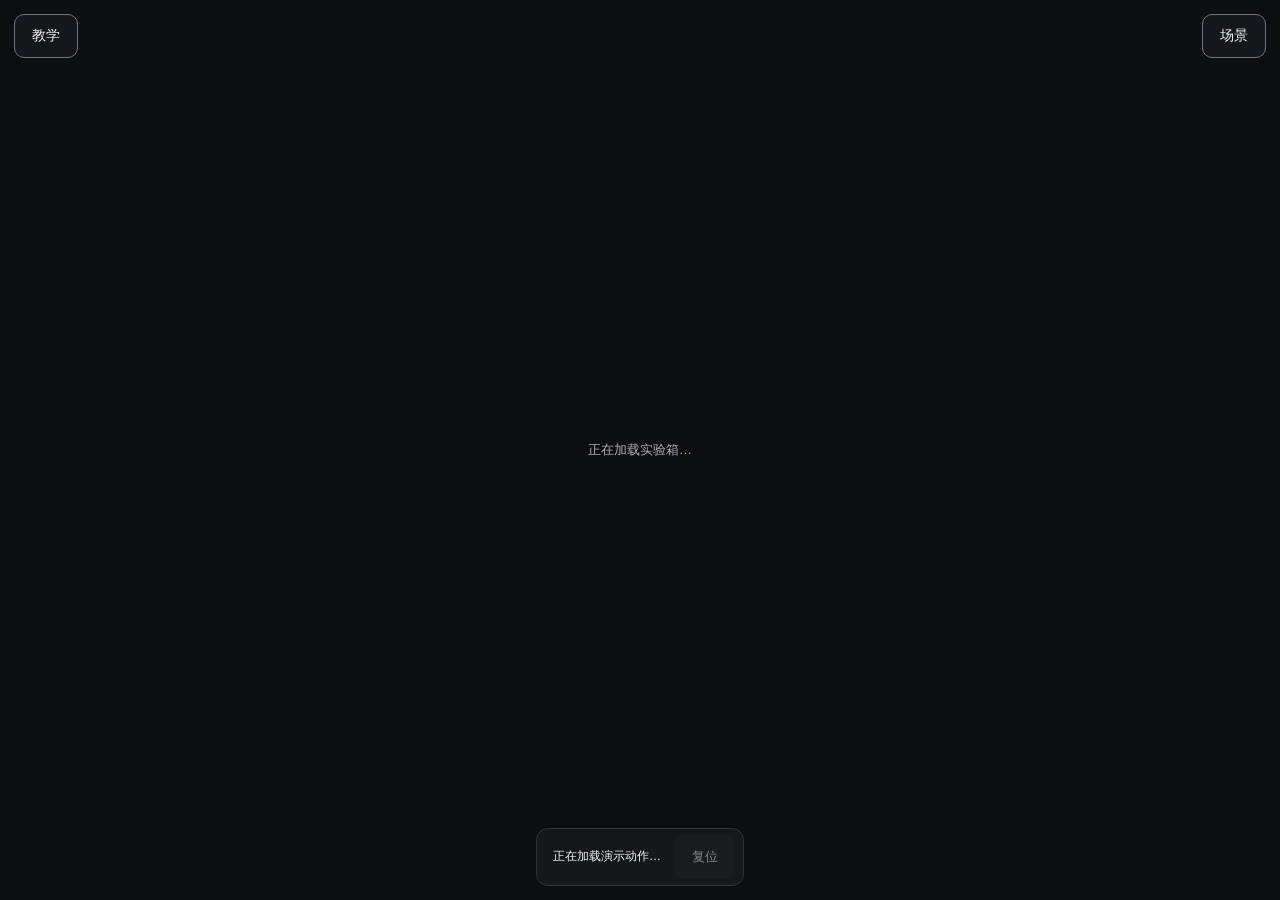
==== commit b8a0e13c: "ui-shell: structural overlay drawers, preserve handlers" ====
--- a/lite.html
+++ b/lite.html
@@ -10,6 +10,7 @@
 <link rel="stylesheet" href="lesson-panel.css?rev=20261110-dark">
 <link rel="stylesheet" href="demo-release.css?rev=20261110-dark">
 <link rel="stylesheet" href="demo-dark.css?rev=20261110-dark">
+<link rel="stylesheet" href="ui-shell.css?rev=20261116-shell">
 <script type="importmap">{
   "imports": {
     "three": "./vendor/three/build/three.webgpu.js",
@@ -43,7 +44,7 @@
   }
 }</script>
 </head>
-<body class="demo-view">
+<body class="demo-view ui-shell">
 <div class="demo-brand">YL–A1 <span>实验箱</span><a class="quality-link" href="index.html">完整版</a><button id="fullscreen" type="button">全屏</button></div>
 <aside id="lesson-panel" aria-label="关卡"></aside>
 <main aria-label="实验箱演示">
@@ -62,5 +63,6 @@
  </div></div></section>
 </main>
 <select id="model" hidden aria-label="模型"><option value="all">实验箱</option></select><select id="target" hidden aria-label="当前零件"><option value=""></option></select>
+<script src="ui-shell.js?rev=20261116-shell"></script>
 <script src="demo-start.js?rev=20261110-dark"></script>
 </body></html>
--- a/ui-shell.css
+++ b/ui-shell.css
@@ -0,0 +1,105 @@
+/* Phase 1: structural surfaces. Glass and final styling belong to Phase 3. */
+:root {
+  --ui-inset: 14px; /* User-adjustable inset: 12–16px. */
+  --ui-drawer-left-width: 360px;
+  --ui-drawer-right-width: 332px;
+  --ui-radius: 16px;
+}
+html:has(.ui-shell), body.ui-shell {
+  width: 100%; height: 100dvh; overflow: hidden;
+}
+.demo-view.ui-shell:has(#lesson-panel) > main {
+  position: fixed; inset: 0; width: 100%; height: 100dvh;
+  min-height: 0; margin: 0;
+}
+.demo-view.ui-shell:has(#lesson-panel) #page-materials,
+.demo-view.ui-shell:has(#lesson-panel) .material-layout,
+.demo-view.ui-shell:has(#lesson-panel) .preview-column {
+  height: 100%; min-height: 0; padding: 0; margin: 0;
+}
+.demo-view.ui-shell:has(#lesson-panel) #viewport {
+  position: absolute; inset: 0; width: 100%; height: 100dvh;
+  min-height: 0; max-height: none; border: 0; border-radius: 0;
+}
+.demo-view.ui-shell:has(#lesson-panel) #viewport > canvas { display: block; width: 100%; height: 100%; }
+.ui-shell .ui-edge, .ui-shell .ui-drawer, .ui-shell .ui-status-strip {
+  position: fixed; z-index: 10; background: var(--surface); color: var(--ink);
+}
+.ui-shell .ui-edge {
+  top: var(--ui-inset); min-height: 44px; min-width: 64px;
+  padding: 10px 16px; border: 1px solid var(--edge); border-radius: 10px;
+  font-size: 14px; font-weight: 600;
+}
+.ui-shell .ui-edge-left { left: var(--ui-inset); }
+.ui-shell .ui-edge-right { right: var(--ui-inset); }
+.ui-shell .ui-edge[aria-expanded="true"] { background: var(--accent-dim); color: var(--accent); }
+.ui-shell .ui-drawer {
+  top: calc(var(--ui-inset) + 54px); bottom: 86px;
+  max-width: calc(100vw - 2 * var(--ui-inset)); overflow: auto;
+  overscroll-behavior: contain; border: 1px solid var(--line); border-radius: var(--ui-radius);
+}
+.ui-shell .ui-drawer[hidden], .ui-shell .ui-status-strip [hidden] { display: none; }
+.ui-shell .ui-drawer-left { left: var(--ui-inset); width: var(--ui-drawer-left-width); }
+.ui-shell .ui-drawer-right { right: var(--ui-inset); width: var(--ui-drawer-right-width); padding: 18px; }
+.demo-view.ui-shell:has(#lesson-panel) #lesson-panel {
+  position: relative; inset: auto; width: 100%; max-height: none;
+  padding: 20px 16px; border: 0; overflow: visible; animation: none;
+}
+.demo-view.ui-shell:has(#lesson-panel) #lesson-panel h2 { font-size: 20px; }
+.demo-view.ui-shell:has(#lesson-panel) #lesson-panel .lesson-card { min-height: 58px; font-size: 14px; }
+.demo-view.ui-shell:has(#lesson-panel) #lesson-panel .lesson-cards { grid-template-columns: minmax(0, 1fr); }
+.demo-view.ui-shell:has(#lesson-panel) #lesson-panel .lesson-navigation { gap: 8px; margin-bottom: 20px; }
+.demo-view.ui-shell:has(#lesson-panel) #lesson-panel .lesson-back,
+.demo-view.ui-shell:has(#lesson-panel) #lesson-panel .lesson-select { min-height: 44px; }
+.demo-view.ui-shell:has(#lesson-panel) #lesson-panel .lesson-table { min-width: 0; font-size: 12px; }
+.demo-view.ui-shell:has(#lesson-panel) #lesson-panel .lesson-table :is(th,td) { padding: 9px 3px; }
+.demo-view.ui-shell:has(#lesson-panel) #lesson-panel .lesson-table input { width: 100%; min-width: 46px; min-height: 38px; font-size: 12px; }
+.demo-view.ui-shell:has(#lesson-panel) #lesson-panel .lesson-table tbody th { white-space: normal; }
+.demo-view.ui-shell:has(#lesson-panel) #lesson-panel .lesson-delta { white-space: normal; line-height: 1.5; }
+.demo-view.ui-shell:has(#lesson-panel) #lesson-panel .lesson-description { font-size: 13px; }
+.demo-view.ui-shell:has(#lesson-panel) .demo-brand {
+  height: auto; padding: 0 0 18px; margin-bottom: 18px;
+  gap: 10px; font-size: 16px; letter-spacing: 0; animation: none;
+}
+.demo-view.ui-shell:has(#lesson-panel) .demo-brand span { display: inline; }
+.demo-view.ui-shell:has(#lesson-panel) .viewport-toolbar {
+  display: grid; grid-template-columns: 1fr; height: auto; min-height: 0;
+  padding: 0 0 20px; margin: 0; gap: 10px; animation: none;
+}
+.demo-view.ui-shell:has(#lesson-panel) .motion-actions { display: grid; grid-template-columns: 1fr 1fr; gap: 8px; margin-bottom: 10px; }
+.demo-view.ui-shell:has(#lesson-panel) .motion-actions button { min-height: 44px; padding: 8px; }
+.demo-view.ui-shell:has(#lesson-panel) #camera-view { width: 100%; max-width: none; min-height: 44px; margin: 0; }
+.ui-shell .viewport-toolbar > label { font-size: 12px; color: var(--muted); }
+.demo-view.ui-shell:has(#lesson-panel) #reset-view { min-height: 44px; }
+.demo-view.ui-shell:has(#lesson-panel) .viewport-label {
+  position: static; display: block; padding: 18px 0 10px; margin: 0;
+  background: none; border-radius: 0; animation: none;
+}
+.demo-view.ui-shell:has(#lesson-panel) .preview-controls {
+  position: static; display: grid; grid-template-columns: minmax(0,1fr); width: 100%; max-width: none;
+  padding: 0; margin: 0; gap: 16px; background: none; border: 0; box-shadow: none; animation: none;
+}
+.demo-view.ui-shell:has(#lesson-panel) .preview-controls > div { grid-column: auto; min-width: 0; }
+.demo-view.ui-shell:has(#lesson-panel) .preview-controls select { width: 100%; min-height: 44px; }
+.demo-view.ui-shell:has(#lesson-panel) .preview-controls input[type="range"] { width: 100%; height: 44px; }
+.ui-shell .ui-capture-actions { margin: 16px 0 20px; }
+.demo-view.ui-shell:has(#lesson-panel) #snapshot { width: 100%; min-height: 44px; text-align: center; }
+.ui-shell .ui-display-actions { display: flex; gap: 12px; padding-top: 16px; border-top: 1px solid var(--line); }
+.ui-shell .ui-display-actions > * { display: inline-flex; align-items: center; justify-content: center; flex: 1; min-height: 44px; font-size: 13px; border: 1px solid var(--line); border-radius: 8px; }
+.ui-shell .ui-status-strip {
+  bottom: var(--ui-inset); left: 50%; transform: translateX(-50%);
+  display: flex; align-items: center; gap: 14px;
+  width: max-content; max-width: calc(100vw - 2 * var(--ui-inset));
+  padding: 6px 8px 6px 16px; border: 1px solid var(--line); border-radius: 12px;
+}
+.demo-view.ui-shell:has(#lesson-panel) #action-status, .ui-shell .ui-lesson-status {
+  position: static; max-width: 66ch; margin: 0; padding: 0; border: 0;
+  background: none; color: var(--ink); font-size: 12px; line-height: 1.6;
+  animation: none; overflow-wrap: anywhere;
+}
+.ui-shell #ui-reset { flex: 0 0 auto; min-width: 60px; min-height: 44px; border-radius: 8px; background: var(--control); font-size: 13px; }
+@media (max-width: 600px) {
+  .ui-shell .ui-drawer { bottom: 110px; }
+  .ui-shell .ui-status-strip { width: calc(100vw - 2 * var(--ui-inset)); }
+  .demo-view.ui-shell:has(#lesson-panel) #lesson-panel { padding: 16px 12px; }
+}
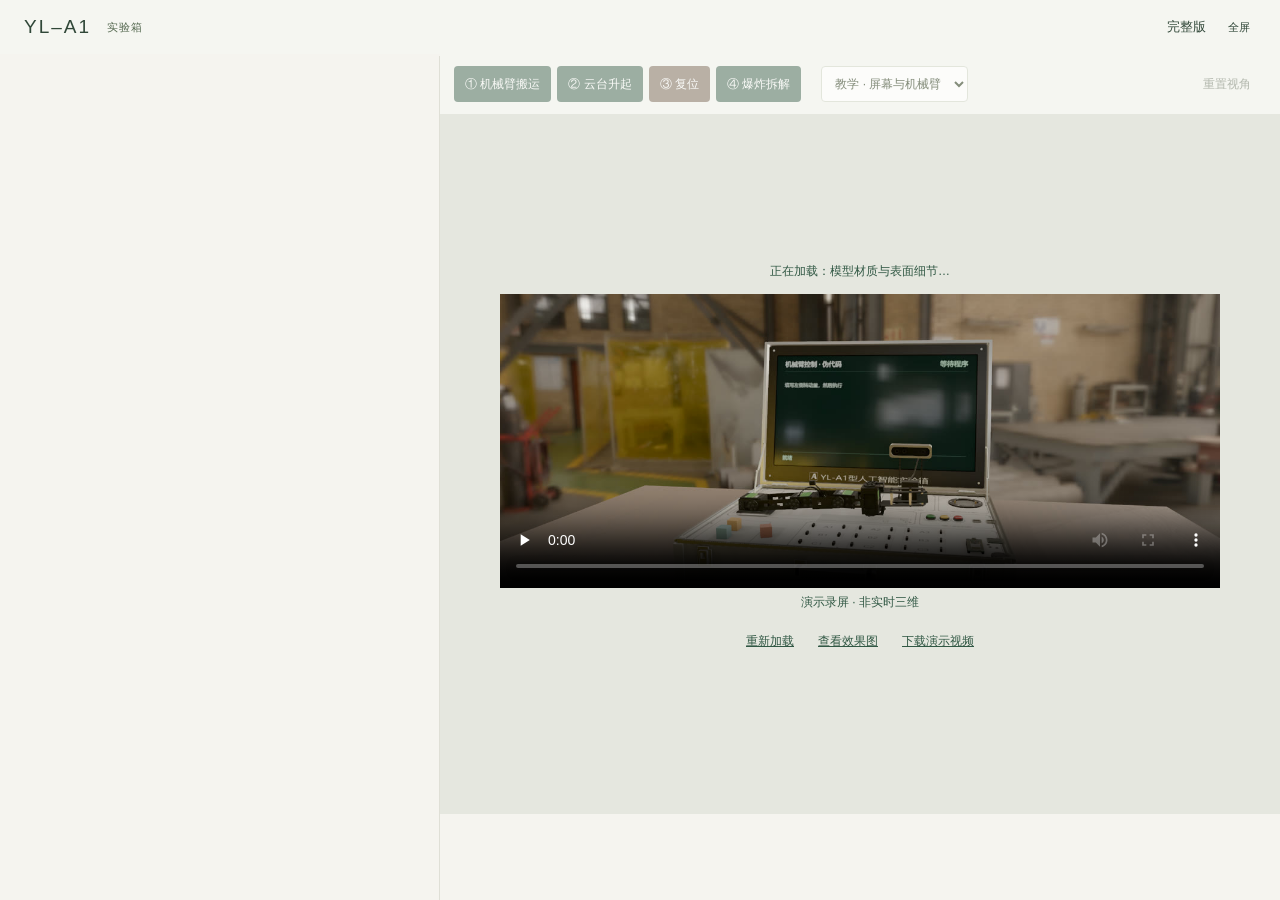
==== commit ffb4405d: "Fix loading failures and add isolated Pages preview" ====
--- a/lite.html
+++ b/lite.html
@@ -4,13 +4,11 @@
 <meta charset="utf-8"><meta name="viewport" content="width=device-width,initial-scale=1">
 <title>亚龙实验箱 · 轻量版</title>
 <link rel="icon" href="data:,">
-<link rel="stylesheet" href="style.css?rev=20261110-dark">
-<link rel="stylesheet" href="preview-layout.css?rev=20261110-dark">
-<link rel="stylesheet" href="demo.css?rev=20261110-dark">
-<link rel="stylesheet" href="lesson-panel.css?rev=20261110-dark">
-<link rel="stylesheet" href="demo-release.css?rev=20261110-dark">
-<link rel="stylesheet" href="demo-dark.css?rev=20261110-dark">
-<link rel="stylesheet" href="ui-shell.css?rev=20261116-shell">
+<link rel="stylesheet" href="style.css?rev=20261116-compatible">
+<link rel="stylesheet" href="preview-layout.css?rev=20261116-compatible">
+<link rel="stylesheet" href="demo.css?rev=20261116-compatible">
+<link rel="stylesheet" href="lesson-panel.css?rev=20261116-compatible">
+<link rel="stylesheet" href="demo-release.css?rev=20261116-compatible">
 <script type="importmap">{
   "imports": {
     "three": "./vendor/three/build/three.webgpu.js",
@@ -18,33 +16,33 @@
     "three/tsl": "./vendor/three/build/three.tsl.js",
     "three/addons/": "./vendor/three/examples/jsm/",
     "three/examples/jsm/": "./vendor/three/examples/jsm/",
-    "./angle-map.js": "./angle-map.js?rev=20261110-dark",
-    "./button-detail.js": "./button-detail.js?rev=20261110-dark",
-    "./demo-app.js": "./demo-app.js?rev=20261110-dark",
-    "./explode-preview.js": "./explode-preview.js?rev=20261110-dark",
-    "./finish-calibration.js": "./finish-calibration.js?rev=20261110-dark",
-    "./laboratory-stage.js": "./laboratory-stage.js?rev=20261110-dark",
-    "./lesson-panel.js": "./lesson-panel.js?rev=20261110-dark",
-    "./lesson-program.js": "./lesson-program.js?rev=20261110-dark",
-    "./lesson-runner.js": "./lesson-runner.js?rev=20261110-dark",
-    "./lesson-screen.js": "./lesson-screen.js?rev=20261110-dark",
-    "./levels.js": "./levels.js?rev=20261110-dark",
-    "./panel-art.js": "./panel-art.js?rev=20261110-dark",
-    "./part-labels.js": "./part-labels.js?rev=20261110-dark",
-    "./photographic-environments.js": "./photographic-environments.js?rev=20261110-dark",
-    "./render-mode.js": "./render-mode.js?rev=20261110-dark",
-    "./selection-indicator.js": "./selection-indicator.js?rev=20261110-dark",
-    "./self-occlusion.js": "./self-occlusion.js?rev=20261110-dark",
-    "./servo-labels.js": "./servo-labels.js?rev=20261110-dark",
-    "./studio-post.js": "./studio-post.js?rev=20261110-dark",
-    "./studio-stage.js": "./studio-stage.js?rev=20261110-dark",
-    "./surface-detail.js": "./surface-detail.js?rev=20261110-dark",
-    "./teaching-bundle.js": "./teaching-bundle.js?rev=20261110-dark",
-    "./wood-texture.js": "./wood-texture.js?rev=20261110-dark"
+    "./angle-map.js": "./angle-map.js?rev=20261116-compatible",
+    "./button-detail.js": "./button-detail.js?rev=20261116-compatible",
+    "./demo-app.js": "./demo-app.js?rev=20261116-compatible",
+    "./explode-preview.js": "./explode-preview.js?rev=20261116-compatible",
+    "./finish-calibration.js": "./finish-calibration.js?rev=20261116-compatible",
+    "./laboratory-stage.js": "./laboratory-stage.js?rev=20261116-compatible",
+    "./lesson-panel.js": "./lesson-panel.js?rev=20261116-compatible",
+    "./lesson-program.js": "./lesson-program.js?rev=20261116-compatible",
+    "./lesson-runner.js": "./lesson-runner.js?rev=20261116-compatible",
+    "./lesson-screen.js": "./lesson-screen.js?rev=20261116-compatible",
+    "./levels.js": "./levels.js?rev=20261116-compatible",
+    "./panel-art.js": "./panel-art.js?rev=20261116-compatible",
+    "./part-labels.js": "./part-labels.js?rev=20261116-compatible",
+    "./photographic-environments.js": "./photographic-environments.js?rev=20261116-compatible",
+    "./render-mode.js": "./render-mode.js?rev=20261116-compatible",
+    "./selection-indicator.js": "./selection-indicator.js?rev=20261116-compatible",
+    "./self-occlusion.js": "./self-occlusion.js?rev=20261116-compatible",
+    "./servo-labels.js": "./servo-labels.js?rev=20261116-compatible",
+    "./studio-post.js": "./studio-post.js?rev=20261116-compatible",
+    "./studio-stage.js": "./studio-stage.js?rev=20261116-compatible",
+    "./surface-detail.js": "./surface-detail.js?rev=20261116-compatible",
+    "./teaching-bundle.js": "./teaching-bundle.js?rev=20261116-compatible",
+    "./wood-texture.js": "./wood-texture.js?rev=20261116-compatible"
   }
 }</script>
 </head>
-<body class="demo-view ui-shell">
+<body class="demo-view">
 <div class="demo-brand">YL–A1 <span>实验箱</span><a class="quality-link" href="index.html">完整版</a><button id="fullscreen" type="button">全屏</button></div>
 <aside id="lesson-panel" aria-label="关卡"></aside>
 <main aria-label="实验箱演示">
@@ -54,15 +52,46 @@
    <select id="camera-view" aria-label="演示视角" disabled><option value="teaching">教学 · 屏幕与机械臂</option><option value="wide">远景 · 整箱</option><option value="medium">中景 · 功能动作</option><option value="close">近景 · 材质细节</option><option value="detail">材质近景</option><option value="arm">机械臂</option><option value="gimbal">云台</option><option value="top">俯视</option><option value="all">整箱</option></select>
    <button id="reset-view" class="quiet" disabled>重置视角</button>
   </div>
-  <div id="viewport"><div id="action-status" role="status" aria-live="polite">正在加载演示动作…</div><div class="viewport-label">实拍铸造车间</div><div id="loading" class="loading" role="status">正在准备实验箱…</div></div>
+  <div id="viewport"><div id="action-status" role="status" aria-live="polite">正在加载演示动作…</div><div class="viewport-label">实拍铸造车间</div><div id="loading" class="loading">
+   <p id="loading-status" role="status">正在准备实验箱…</p>
+   <figure class="loading-preview"><video id="loading-preview" controls preload="none" playsinline poster="./assets/demo-preview.jpg" aria-label="实验箱动作演示录屏"><source src="./assets/demo-preview.mp4" type="video/mp4">浏览器不支持播放视频，请使用下方下载链接。</video><figcaption>演示录屏 · 非实时三维</figcaption></figure>
+   <details id="loading-details" hidden><summary>错误详情</summary><pre id="loading-error"></pre></details>
+   <nav aria-label="加载帮助"><a href="lite.html">重新加载</a><a href="./assets/demo-preview.jpg" target="_blank" rel="noopener">查看效果图</a><a href="./assets/demo-preview.mp4" download>下载演示视频</a></nav>
+   <noscript><style>#loading-status,#action-status{display:none}</style><p>浏览器未启用 JavaScript，实时三维无法启动。请启用后重新加载，或播放上方演示视频。</p></noscript>
+  </div></div>
   <div class="preview-controls">
-   <div><label for="environment">场景与光照 <a id="environment-source" href="https://polyhaven.com/a/industrial_workshop_foundry" target="_blank" rel="noopener">Poly Haven</a></label><select id="environment"><option value="foundry">实拍铸造车间 · 金属反射</option><option value="workshop">实拍车间 · 大窗日光</option><option value="metalStudio">实拍摄影棚 · 柔光箱反射</option><option value="light">中性柔光棚</option><option value="dark">深灰摄影棚 · 轮廓光</option><option value="warm">暖色摄影棚</option></select></div>
-   <div><label for="environment-rotation">光线方向 <output id="environment-angle">0°</output></label><input id="environment-rotation" type="range" min="0" max="360" step="1" value="0"></div>
+   <div><label for="environment">场景与光照 <a id="environment-source" href="https://polyhaven.com/a/industrial_workshop_foundry" target="_blank" rel="noopener">Poly Haven</a></label><select id="environment" disabled><option value="foundry">实拍铸造车间 · 金属反射</option><option value="workshop">实拍车间 · 大窗日光</option><option value="metalStudio">实拍摄影棚 · 柔光箱反射</option><option value="light">中性柔光棚</option><option value="dark">深灰摄影棚 · 轮廓光</option><option value="warm">暖色摄影棚</option></select></div>
+   <div><label for="environment-rotation">光线方向 <output id="environment-angle">0°</output></label><input id="environment-rotation" disabled type="range" min="0" max="360" step="1" value="0"></div>
    <button id="snapshot" type="button" class="quiet" disabled>保存画面</button>
   </div>
  </div></div></section>
 </main>
 <select id="model" hidden aria-label="模型"><option value="all">实验箱</option></select><select id="target" hidden aria-label="当前零件"><option value=""></option></select>
-<script src="ui-shell.js?rev=20261116-shell"></script>
-<script src="demo-start.js?rev=20261110-dark"></script>
+<script>
+(function () {
+ var timer;
+ var boot = window.demoBootstrap = {
+  failed: false,
+  cancel: function () { clearTimeout(timer); },
+  fail: function (message) {
+   boot.failed = true;
+   boot.cancel();
+   var status = document.getElementById('loading-status');
+   status.setAttribute('role', 'alert');
+   status.textContent = message;
+   document.getElementById('loading').classList.remove('hidden');
+   document.getElementById('action-status').textContent = '实时三维不可用，可观看演示视频';
+  }
+ };
+ if (!HTMLScriptElement.supports || !HTMLScriptElement.supports('importmap')) {
+  boot.fail('当前浏览器版本不支持三维模块加载。请更新浏览器后重试，或播放演示视频。');
+  return;
+ }
+ timer = setTimeout(function () { boot.fail('启动脚本连续 180 秒未能就绪。请检查网络后重新加载，或播放演示视频。'); }, 180000);
+ var script = document.createElement('script');
+ script.src = './demo-start.js?rev=20261116-compatible';
+ script.onerror = function () { boot.fail('启动脚本下载失败。请检查网络后重新加载。请求：' + script.src); };
+ document.body.appendChild(script);
+})();
+</script>
 </body></html>
--- a/demo-release.css
+++ b/demo-release.css
@@ -1,12 +1,23 @@
 .demo-view:has(#lesson-panel) .preview-controls{grid-template-columns:minmax(180px,1.5fr) minmax(120px,1fr) auto}
+.demo-view #snapshot{min-height:40px;color:var(--green)}
 .demo-view #environment-source{font-size:11px;text-decoration:underline}
-.demo-view .loading{padding:24px;text-align:center;align-content:center;gap:12px}
+.demo-view .loading{padding:24px;text-align:center;align-content:safe center;gap:12px;color:#315844;background:#e5e7df;overflow:auto;overflow-wrap:anywhere;z-index:5}
+.demo-view .loading p{margin:0;max-width:65ch}
+.demo-view .loading-preview{margin:0;width:min(720px,100%)}
+.demo-view .loading-preview video{display:block;width:100%;max-height:38vh;object-fit:contain;background:#d4d8cb}
+.demo-view .loading-preview figcaption{margin-top:6px}
+.demo-view .loading nav{display:flex;flex-wrap:wrap;justify-content:center;gap:4px}
+.demo-view .loading a,.demo-view .loading summary{display:inline-block;min-height:44px;padding:10px;text-decoration:underline;cursor:pointer}
+.demo-view .loading details{width:min(720px,100%)}
+.demo-view .loading pre{font:inherit;text-align:left;white-space:pre-wrap;margin:0}
 .demo-view .preview-controls input[type=range]{height:30px;margin:0}
 .demo-view #camera-view{min-height:36px}
 .demo-view .motion-actions button{min-height:36px}
 .demo-view .lesson-screen-text{pointer-events:none}
+.demo-view .demo-brand span{color:#52664d}
 .demo-view .motion-actions button,.demo-view .viewport-toolbar .quiet,.demo-view #camera-view,
 .demo-view .preview-controls select,.demo-view .preview-controls label,.demo-view .viewport-label,
 .demo-view #action-status,.demo-view #snapshot{font-size:12px}
-.demo-view ::selection{background:var(--accent,#A8C5CE);color:#15171A}
+.demo-view ::selection{background:#c5d8c6;color:#193d29}
 @media(max-width:650px){.demo-view:has(#lesson-panel) .preview-controls{grid-template-columns:1fr 1fr}.demo-view:has(#lesson-panel) .preview-controls>div:last-child{grid-column:auto}.demo-view #snapshot{grid-column:1/-1;text-align:right}.demo-view .motion-actions button{min-height:44px}.demo-view #camera-view{margin-left:0;max-width:70%}}
+@media(prefers-reduced-motion:reduce){.demo-view button{transition:none}}
